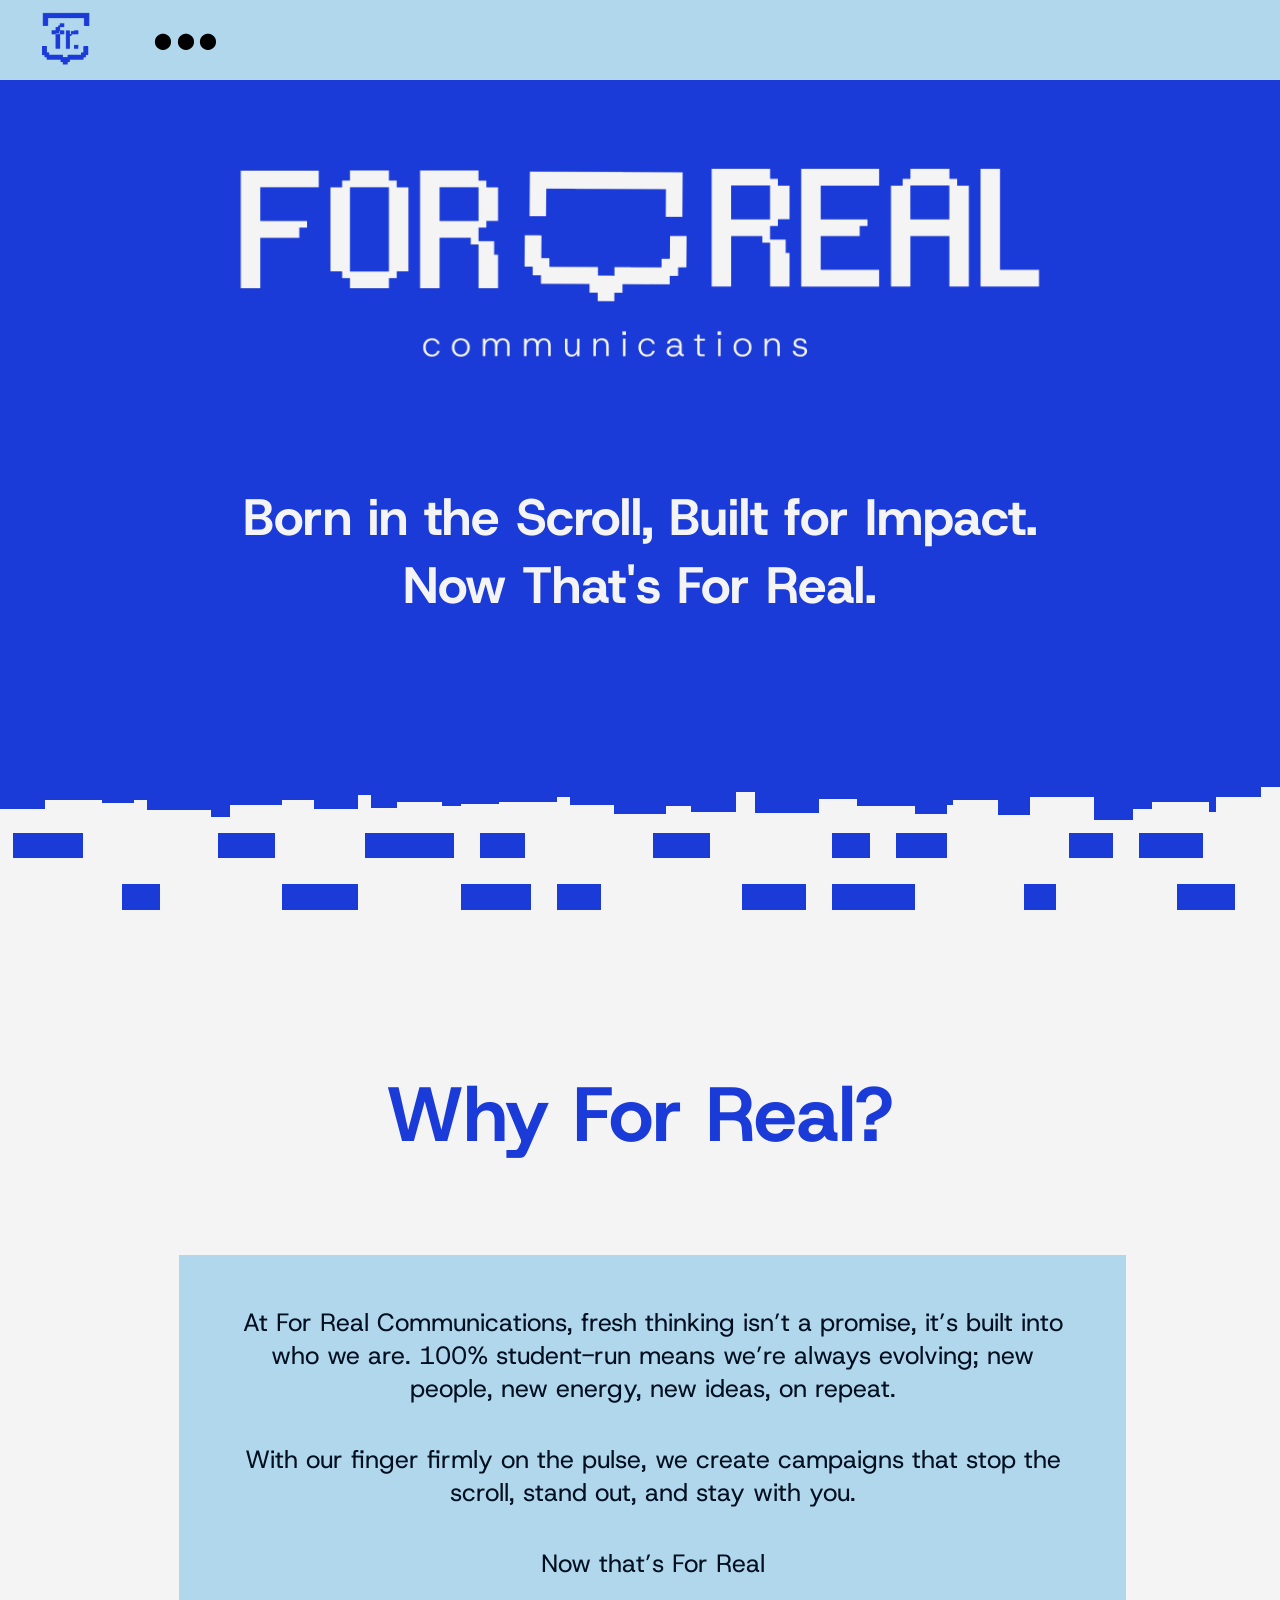
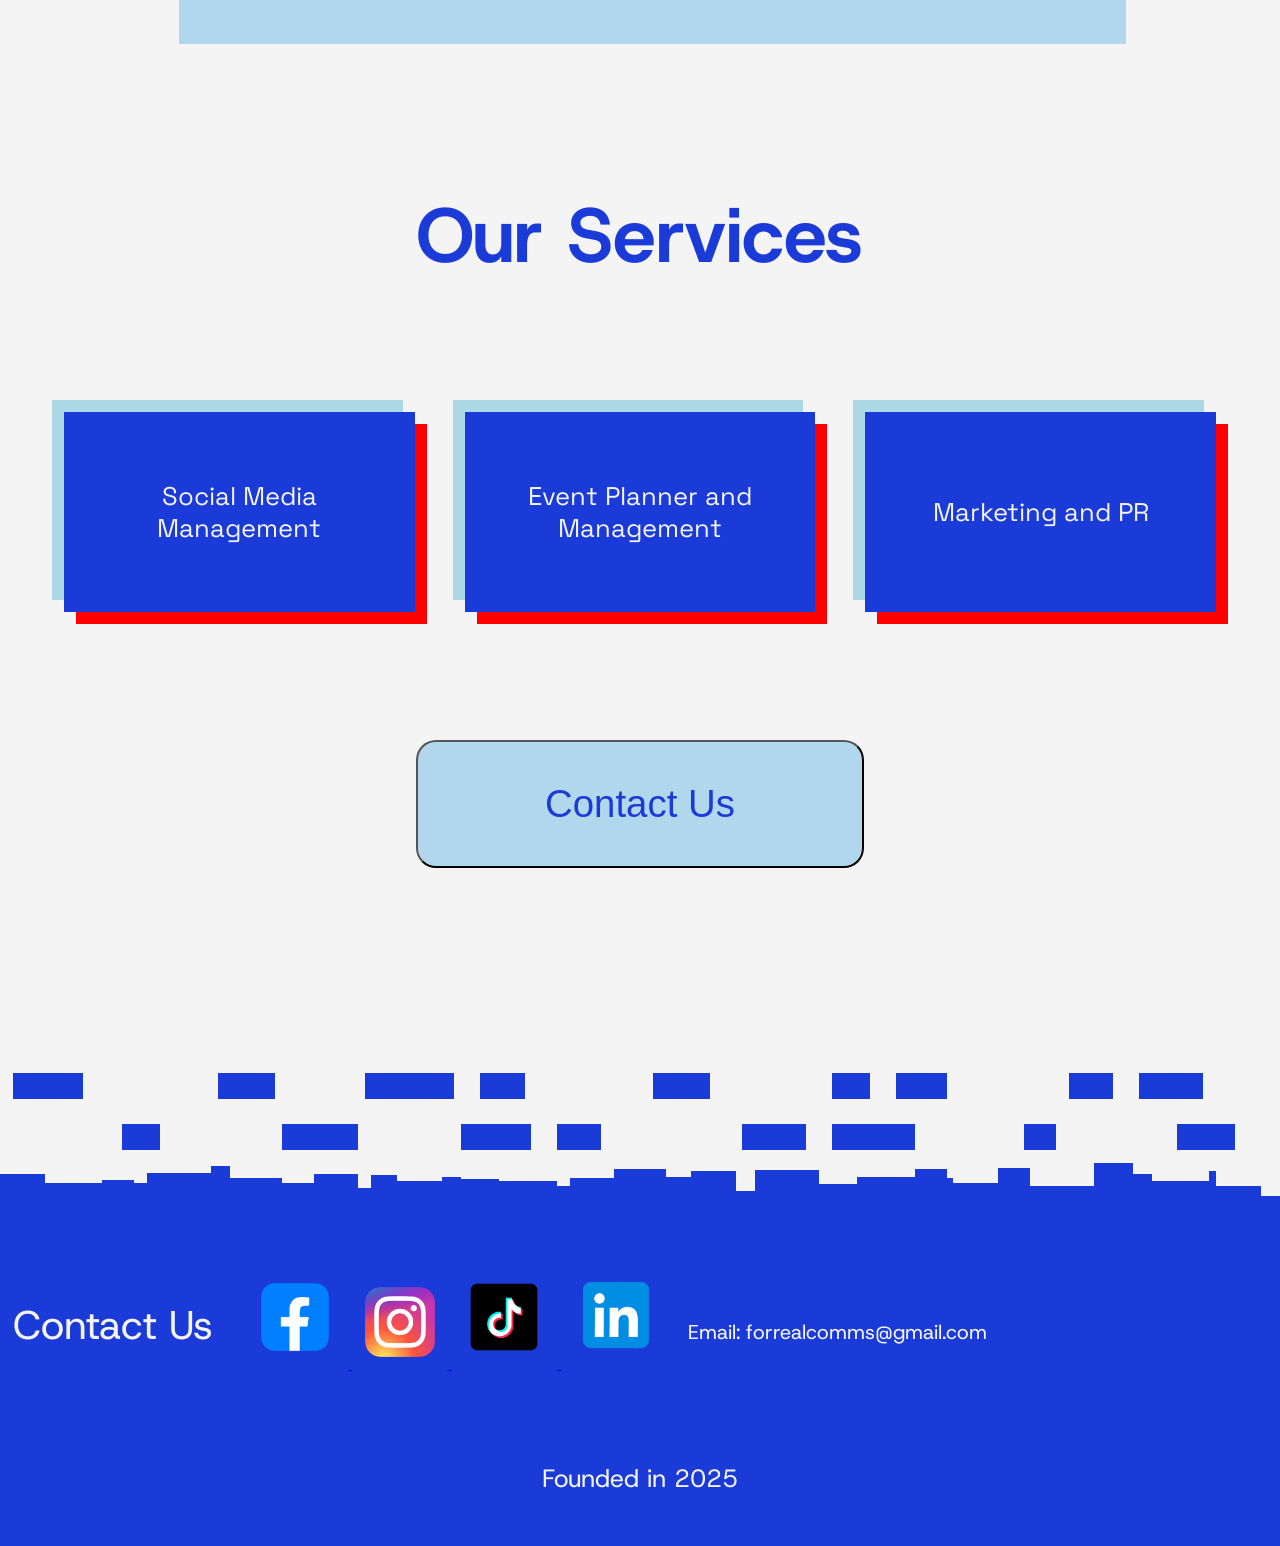
==== index.html @ 2ebad4cb "Update and rename mainpage.html to index.html" ====
<!Doctype html>
<html>
    <head>
        <meta name="viewport" content="width=device-width, initial-scale=1.0">
        <title>For Real Communications</title>
        <link rel="preconnect" href="https://fonts.googleapis.com">
        <link rel="preconnect" href="https://fonts.gstatic.com" crossorigin>
        <link href="https://fonts.googleapis.com/css2?family=Host+Grotesk:ital,wght@0,300..800;1,300..800&family=Manrope:wght@200..800&family=Space+Grotesk:wght@300..700&display=swap" 
        rel="stylesheet">
        <link rel="stylesheet" href="mainpage_styles.css">
        <link>
    </head>

    <body>
        <!--Navigation System - Ensure it's the same in all Pages-->
        <nav class="Navigation-bar" style="border: 3.5px, solid, #1b3bd9; 
        border-top: #b1d7ed; border-left: #b1d7ed; border-right: #b1d7ed;">
            <div class="nav-container"> 
                <!--Header Logo (Clickable to go Home)-->
                <a href="index.html">
                    <img src="sources/images/blue-small-logo.png" style="height: 80px; padding-left: 1%;">
                </a>
                <div class="dropdown">
                    <button class="dropbtn">⬤ ⬤ ⬤</button>
                    <div class="dropdown-content">
                        <a class="link-font" href="index.html">Home</a>
                        <a class="link-font" href="aboutus_page.html">About Us</a>
                        <a class="link-font" href="client_page.html">Our Clients</a>
                        <a class="link-font" href="teampage.html">Our Team</a>
                    </div>
                </div>
                <div style="width: 80px"></div>
            </div>   
        </nav>

        <!-- Glitchy Section-->
         <div>
            <div class="Starting-head">
                <div class="container">
                    <div class="image-text" style="position: relative;">
                    <img src="sources/images/white-full-logo.png" alt="For Real Communications Logo" style="height: 25dvw; padding-top: 2%;">
                    <div>
                        <p class="Subtitle" style="font-size: 4vw; color: #f4f4f4;  
                        padding-left:15%; padding-right:15%;">
                        Born in the Scroll, Built for Impact. Now That's For Real.
                        </p>
                    </div>
                </div>
            </div>
        </div> 
        <div>
            <div class="glitchbrick" style="width: 3.5%; height: 22px;">
            </div><div class="glitchbrick" style="width: 4.5%; height: 13px;">
            </div><div class="glitchbrick" style="width: 2.5%; height: 16px;">
            </div><div class="glitchbrick" style="width: 1%; height: 13px;">
            </div><div class="glitchbrick" style="width: 5%; height: 23px;">
            </div><div class="glitchbrick" style="width: 1.5%; height: 30px;">
            </div><div class="glitchbrick" style="width: 4%; height: 18px;">
            </div><div class="glitchbrick" style="width: 2.5%; height: 13px;">
            </div><div class="glitchbrick" style="width: 3.5%; height: 22px;">
            </div><div class="glitchbrick" style="width: 1%; height: 8px;">
            </div><div class="glitchbrick" style="width: 2%; height: 21px;">
            </div><div class="glitchbrick" style="width: 3.5%; height: 15px;">
            </div><div class="glitchbrick" style="width: 1.5%; height: 19px;">
            </div><div class="glitchbrick" style="width: 3%; height: 17px;">
            </div><div class="glitchbrick" style="width: 4.5%; height: 15px;">
            </div><div class="glitchbrick" style="width: 1%; height: 10px;">
            </div><div class="glitchbrick" style="width: 3.5%; height: 18px;">
            </div><div class="glitchbrick" style="width: 4%; height: 27px;">
            </div><div class="glitchbrick" style="width: 2%; height: 19px;">
            </div><div class="glitchbrick" style="width: 3.5%; height: 25px;">
            </div><div class="glitchbrick" style="width: 1.5%; height: 5px;">
            </div><div class="glitchbrick" style="width: 5%; height: 26px;">
            </div><div class="glitchbrick" style="width: 3%; height: 12px;">
            </div><div class="glitchbrick" style="width: 4.5%; height: 19px;">
            </div><div class="glitchbrick" style="width: 2.5%; height: 27px;">
            </div><div class="glitchbrick" style="width: 0.5%; height: 18px;">
            </div><div class="glitchbrick" style="width: 3.5%; height: 13px;">
            </div><div class="glitchbrick" style="width: 2.5%; height: 28px;">
            </div><div class="glitchbrick" style="width: 5%; height: 10px;">
            </div><div class="glitchbrick" style="width: 3%; height: 33px;">
            </div><div class="glitchbrick" style="width: 1.5%; height: 22px;">
            </div><div class="glitchbrick" style="width: 4.5%; height: 15px;">
            </div><div class="glitchbrick" style="width: 0.5%; height: 25px;">
            </div><div class="glitchbrick" style="width: 3.5%; height: 10px;">
            </div>
        </div>
        <div>
            <div class="glitchbrick-floating" style="width: 3.5%; height: 3.5%">
            </div><div class="glitchbrick-floating" style="width: 4.5%; height: 4.5%; background-color: #f4f4f4;">
            </div><div class="glitchbrick-floating" style="width: 2.5%; height: 2.5%;">
            </div><div class="glitchbrick-floating" style="width: 1%; height: 1%; background-color: #f4f4f4;">
            </div><div class="glitchbrick-floating" style="width: 5%; height: 5%">
            </div><div class="glitchbrick-floating" style="width: 1.5%; height: 1.5%">
            </div><div class="glitchbrick-floating" style="width: 4%; height: 4%;background-color: #f4f4f4;">
            </div><div class="glitchbrick-floating" style="width: 2.5%; height: 2.5%;">
            </div><div class="glitchbrick-floating" style="width: 3.5%; height: 3.5%;background-color: #f4f4f4;">
            </div><div class="glitchbrick-floating" style="width: 1%; height: 1%;">
            </div><div class="glitchbrick-floating" style="width: 2%; height: 2%;">
            </div><div class="glitchbrick-floating" style="width: 3.5%; height: 3.5%;background-color: #f4f4f4;">
            </div><div class="glitchbrick-floating" style="width: 1.5%; height: 1.5%;">
            </div><div class="glitchbrick-floating" style="width: 3%; height: 3%;">
            </div><div class="glitchbrick-floating" style="width: 4.5%; height: 4.5%;background-color: #f4f4f4;">
            </div><div class="glitchbrick-floating" style="width: 1%; height: 1%;">
            </div><div class="glitchbrick-floating" style="width: 3.5%; height: 3.5%;background-color: #f4f4f4;">
            </div><div class="glitchbrick-floating" style="width: 4%; height: 4%;">
            </div><div class="glitchbrick-floating" style="width: 2%; height: 2%;background-color: #f4f4f4;">
            </div><div class="glitchbrick-floating" style="width: 3.5%; height: 3.5%;">
            </div><div class="glitchbrick-floating" style="width: 1.5%; height: 1.5%;">
            </div><div class="glitchbrick-floating" style="width: 5%; height: 5%;background-color: #f4f4f4;">
            </div><div class="glitchbrick-floating" style="width: 3%; height: 3%;">
            </div><div class="glitchbrick-floating" style="width: 4.5%; height: 4.5%;">
            </div><div class="glitchbrick-floating" style="width: 2.5%; height: 2.5%;background-color: #f4f4f4;">
            </div><div class="glitchbrick-floating" style="width: 0.5%; height: 0.5%;">
            </div><div class="glitchbrick-floating" style="width: 3.5%; height: 3.5%;background-color: #f4f4f4;">
            </div><div class="glitchbrick-floating" style="width: 2.5%; height: 2.5%;">
        </div>
        </div>
        </div>

        <!--Sections 2-->
        <div>
            <div class="container" style="padding-bottom: 5%; padding-top: 5%;">
                <div class="image-text">
                    <p class="Title" style="padding-bottom: 1vw; font-size: 6vw;">Why For Real?</p>
                </div>
                <div style="background-color: #b1d7ed; height: 0 auto; width: 70%; 
                    position: relative; margin-left: 14dvw; margin-right: 14dvw; 
                    text-align: center; padding: 2dvw;">
                    <Div style="position: relative; margin-top: 2dvw; margin-bottom: 2dvw; 
                    text-align: center; padding-left: 2dvw; padding-right: 2dvw;">
                    <p class = "Bodytext" style="padding-bottom: 1vw;"> At For Real Communications, fresh thinking isn’t a promise, 
                        it’s built into who we are. 100% student-run means we’re always evolving; new people, new energy, 
                        new ideas, on repeat. </p>
                    <p class="Bodytext" style="padding-bottom: 1vw;">With our finger firmly on the pulse, we create campaigns 
                        that stop the scroll, stand out, and stay with you. </p>
                    <p class="Bodytext" style="padding-bottom: 1vw;">Now that’s For Real</p>
                    </Div>
                </div>
            </div>
        </div>

        <!--section 3 -->
        <div>
            <div class="container">
                <div class="image-text">
                    <p class="Subtitle" style="position:relative; 
                    font-size: 6vw; color:#1b3bd9; margin-bottom: 5%;">Our Services</p>
                </div>
            </div>

            <div class="services-wrapper">
                <div class="service-card">
                    <div class="glitch-red"></div>
                    <div class="glitch-blue"></div>
                    <div class="Service-boxes">
                        <p class="Box-font">Social Media Management</p>
                    </div>
                </div>
                <div class="service-card">
                <div class="glitch-red"></div>
                <div class="glitch-blue"></div>
                <div class="Service-boxes">
                    <p class="Box-font">Event Planner and Management</p>
                </div>
                </div>
                <div class="service-card">
                <div class="glitch-red"></div>
                <div class="glitch-blue"></div>
                <div class="Service-boxes">
                    <p class="Box-font">Marketing and PR</p>
                </div>
                </div>
            </div>
        </div>
        
        <!--Contact Us-->
        <div class="container" style="padding-bottom: 15%; margin-top: 5%;">
            <div class="image-text">
                <a>
                    <button class="contact-button" style="position: relative;
                        height: 10dvw; width: 35dvw; border-radius: 20px;" 
                        onclick="window.location.href='mailto:forrealcomms@gmail.com';">
                        <p class="normal-text" style="text-align: center; 
                            font-size: 3vw;">Contact Us</p>    
                    </button>
                </a>
            </div>
        </div>

    <footer>
        <div>
            <div class="glitchbrick-floating" style="width: 3.5%; height: 3.5%">
            </div><div class="glitchbrick-floating" style="width: 4.5%; height: 4.5%; background-color: #f4f4f4;">
            </div><div class="glitchbrick-floating" style="width: 2.5%; height: 2.5%;">
            </div><div class="glitchbrick-floating" style="width: 1%; height: 1%; background-color: #f4f4f4;">
            </div><div class="glitchbrick-floating" style="width: 5%; height: 5%">
            </div><div class="glitchbrick-floating" style="width: 1.5%; height: 1.5%">
            </div><div class="glitchbrick-floating" style="width: 4%; height: 4%;background-color: #f4f4f4;">
            </div><div class="glitchbrick-floating" style="width: 2.5%; height: 2.5%;">
            </div><div class="glitchbrick-floating" style="width: 3.5%; height: 3.5%;background-color: #f4f4f4;">
            </div><div class="glitchbrick-floating" style="width: 1%; height: 1%;">
            </div><div class="glitchbrick-floating" style="width: 2%; height: 2%;">
            </div><div class="glitchbrick-floating" style="width: 3.5%; height: 3.5%;background-color: #f4f4f4;">
            </div><div class="glitchbrick-floating" style="width: 1.5%; height: 1.5%;">
            </div><div class="glitchbrick-floating" style="width: 3%; height: 3%;">
            </div><div class="glitchbrick-floating" style="width: 4.5%; height: 4.5%;background-color: #f4f4f4;">
            </div><div class="glitchbrick-floating" style="width: 1%; height: 1%;">
            </div><div class="glitchbrick-floating" style="width: 3.5%; height: 3.5%;background-color: #f4f4f4;">
            </div><div class="glitchbrick-floating" style="width: 4%; height: 4%;">
            </div><div class="glitchbrick-floating" style="width: 2%; height: 2%;background-color: #f4f4f4;">
            </div><div class="glitchbrick-floating" style="width: 3.5%; height: 3.5%;">
            </div><div class="glitchbrick-floating" style="width: 1.5%; height: 1.5%;">
            </div><div class="glitchbrick-floating" style="width: 5%; height: 5%;background-color: #f4f4f4;">
            </div><div class="glitchbrick-floating" style="width: 3%; height: 3%;">
            </div><div class="glitchbrick-floating" style="width: 4.5%; height: 4.5%;">
            </div><div class="glitchbrick-floating" style="width: 2.5%; height: 2.5%;background-color: #f4f4f4;">
            </div><div class="glitchbrick-floating" style="width: 0.5%; height: 0.5%;">
            </div><div class="glitchbrick-floating" style="width: 3.5%; height: 3.5%;background-color: #f4f4f4;">
            </div><div class="glitchbrick-floating" style="width: 2.5%; height: 2.5%;"></div>
        </div>
        <div>
            <div class="glitchbrick" style="width: 3.5%; height: 22px; vertical-align: bottom;">
            </div><div class="glitchbrick" style="width: 4.5%; height: 13px;vertical-align: bottom;">
            </div><div class="glitchbrick" style="width: 2.5%; height: 16px;vertical-align: bottom;">
            </div><div class="glitchbrick" style="width: 1%; height: 13px;vertical-align: bottom;">
            </div><div class="glitchbrick" style="width: 5%; height: 23px;vertical-align: bottom;">
            </div><div class="glitchbrick" style="width: 1.5%; height: 30px;vertical-align: bottom;">
            </div><div class="glitchbrick" style="width: 4%; height: 18px;vertical-align: bottom;">
            </div><div class="glitchbrick" style="width: 2.5%; height: 13px;vertical-align: bottom;">
            </div><div class="glitchbrick" style="width: 3.5%; height: 22px;vertical-align: bottom;">
            </div><div class="glitchbrick" style="width: 1%; height: 8px;vertical-align: bottom;">
            </div><div class="glitchbrick" style="width: 2%; height: 21px;vertical-align: bottom;">
            </div><div class="glitchbrick" style="width: 3.5%; height: 15px;vertical-align: bottom;">
            </div><div class="glitchbrick" style="width: 1.5%; height: 19px;vertical-align: bottom;">
            </div><div class="glitchbrick" style="width: 3%; height: 17px;vertical-align: bottom;">
            </div><div class="glitchbrick" style="width: 4.5%; height: 15px;vertical-align: bottom;">
            </div><div class="glitchbrick" style="width: 1%; height: 10px;vertical-align: bottom;">
            </div><div class="glitchbrick" style="width: 3.5%; height: 18px;vertical-align: bottom;">
            </div><div class="glitchbrick" style="width: 4%; height: 27px;vertical-align: bottom;">
            </div><div class="glitchbrick" style="width: 2%; height: 19px;vertical-align: bottom;">
            </div><div class="glitchbrick" style="width: 3.5%; height: 25px;vertical-align: bottom;">
            </div><div class="glitchbrick" style="width: 1.5%; height: 5px;vertical-align: bottom;">
            </div><div class="glitchbrick" style="width: 5%; height: 26px;vertical-align: bottom;">
            </div><div class="glitchbrick" style="width: 3%; height: 12px;vertical-align: bottom;">
            </div><div class="glitchbrick" style="width: 4.5%; height: 19px;vertical-align: bottom;">
            </div><div class="glitchbrick" style="width: 2.5%; height: 27px;vertical-align: bottom;">
            </div><div class="glitchbrick" style="width: 0.5%; height: 18px;vertical-align: bottom;">
            </div><div class="glitchbrick" style="width: 3.5%; height: 13px;vertical-align: bottom;">
            </div><div class="glitchbrick" style="width: 2.5%; height: 28px;vertical-align: bottom;">
            </div><div class="glitchbrick" style="width: 5%; height: 10px;vertical-align: bottom;">
            </div><div class="glitchbrick" style="width: 3%; height: 33px;vertical-align: bottom;">
            </div><div class="glitchbrick" style="width: 1.5%; height: 22px;vertical-align: bottom;">
            </div><div class="glitchbrick" style="width: 4.5%; height: 15px;vertical-align: bottom;">
            </div><div class="glitchbrick" style="width: 0.5%; height: 25px;vertical-align: bottom;">
            </div><div class="glitchbrick" style="width: 3.5%; height: 10px;vertical-align: bottom;">
            </div>
        </div>
        <div class="Footer-body" style="padding-top: 5vw; 
            padding-bottom: 2vw; align-content: center;">
            <p class="Bodytext" style="color: #f4f4f4; 
            padding: 0; margin: 0; padding-left: 1%; padding-top: 3%; 
            font-size: 40px; display: inline-block;">Contact Us</p>
            <div style="display: inline-block; padding-left: 2%; vertical-align: top;">
                <a href="https://www.facebook.com/profile.php?id=61580654530133" target="_blank">
                    <img class="logo-image" src="sources/images/facebook-logo.png" style="height: 80px; width: 80px;">
                </a>
                <a href="https://www.instagram.com/forreal_comms/" target="_blank">
                    <img class="logo-image" src="sources/images/instagram-logo.png" style="height: 70px; width: 70px;">
                </a>
                <a href="https://www.tiktok.com/@forreal_comms" target="_blank">
                    <img class="logo-image" src="sources/images/tiktok logo.png" style="height: 80px; width: 80px;">
                </a>
                <a href="https://www.linkedin.com/company/for-real-communications/" target="_blank">
                    <img class="logo-image" src="sources/images/linkedin-logo.png" style="height: 84px; width: 84px;">
                </a>
            </div>
            <p class="Bodytext" style="display: inline-block; 
                font-size: 20px; color: #f4f4f4; margin: 0; padding: 0;
                padding-left: 1%;">
                Email: forrealcomms@gmail.com</p>
            <div>
                <p class="Bodytext" style="text-align: center;
                 padding-top: 5%; color: #f4f4f4;">Founded in 2025</p>
            </div>
        </div>
    </footer>

    </body>

<html>
---- mainpage_styles.css ----
html{
        background-color: #f4f4f4;
    }

    .container{
        width: 100%;
    }

    .image-text{
        width: 97%;
        text-align: center;
        margin: 0 1.5%;
    }

    .image-text image{
        width: 100%;
        height: 80px; 
    }

    .Navigation-bar{
        position: sticky;
        z-index: 1000;
        /*overflow: hidden;*/
        top: 0; 
        height: 80px;
        background-color: #b1d7ed;
        display: block;
        text-decoration: none;
    }

    .link-font{
        color: black;
        display: inline-block; 
        padding: 10px;
        font-family: 'Host Grotesk'; 
        font-size: 22px;
        font-weight: bold;
        align-items: center; 
    }
    
.nav-container{
    height: 100%;

    display: flex;
    align-items: center;

    padding: 0 2%;
}

.nav-links{
    display: flex;
    align-items: center; 
    gap: 80px;
}

    .Starting-head{
        position: static;
        height: 55dvw;
        background-color: #1b3bd9;
    }

    .Footer-body{
        position: static;
        background-color: #1b3bd9;
    }

     .Headtitle{
        font-family: "Host Grotesk";
        font-weight: bold;
        font-size: 100px; 
        color: #1b3bd9; 
        width: 100%; 
        text-align: center; 
        display: block; 
    }


    .Title {
        font-family: "Host Grotesk";
        font-weight: bold;
        font-size: 6vw; 
        color:#1b3bd9;
        width: 100%; 
        text-align: center; 
        display: block; 
    }

    .Subtitle{
        font-family: "Host Grotesk";
        font-weight: bold;
        font-size: 35px; 
        color: #000f20;
    }

    .Bodytext{
        font-family: "Host Grotesk";
        font-size: 25px; 
        color: #000f20;
    }   

    .glitchbrick{
        position: relative;
        background-color: #1b3bd9;
        display: inline-block;
        vertical-align: top;
        margin: 0;
        padding: 0;        
    }

    .glitchbrick-floating{
        position: relative;
        background-color: #1b3bd9;
        display: inline-block;
        vertical-align: top;
        margin: 1%;
        padding: 1%;        
    }

    .services-wrapper{
    display: grid;

    grid-template-columns: repeat(3, 1fr);

    gap: 50px;

    width: 100%;

    padding: 5%;

    box-sizing: border-box;
    }

    @media (max-width: 700px){
        .services-wrapper{
            grid-template-columns: 1fr;
        }
    }

    .service-card{
    position: relative;

    width: 100%;
    height: 200px;

    margin: 0;
    }

    .Service-boxes{
        position: relative;

        background-color: #1b3bd9;

        width: 100%;
        height: 100%;

        display: flex;
        justify-content: center;
        align-items: center;
        text-align: center;

        z-index: 10;
        box-sizing: border-box;

        padding: 2vw;
    }

    .glitch-red{
        position: absolute;

        width: 100%;
        height: 100%;

        background-color: red;

        top: 12px;
        left: 12px;

        z-index: 1;
    }

    .glitch-blue{
        position: absolute;

        width: 100%;
        height: 100%;

        background-color: lightblue;

        top: -12px;
        left: -12px;

        z-index: 0;
    }

    .Box-font{
    font-family: 'Space Grotesk';

    font-size: clamp(20px, 2vw, 36px);

    text-align: center;

    color: #f4f4f4;
    }

    .contact-button{
        background-color: #b1d7ed;
        color: #1b3bd9;
    }


    .watermark-image{
        width: 8vw;
        height: 8vw;

        min-width: 50px;
        min-height: 50px;

        object-fit: contain;

        flex-shrink: 0;
        animation: blinkeffect 10s infinite alternate;
    }

    .logo-image{
        display: inline-block;
        width: 5vw;
        height: 5vw;

        margin: 1vw;
    }

    .watermark-container{
        width: 100%;

        overflow: hidden;

        display: flex;
        flex-direction: column;

        gap: 2vw;
    }

    .watermark-row{
        display: flex;

        justify-content: center;

        gap: 2vw;

        flex-wrap: nowrap;

        background-color: #1b3bd9;
    }


    .dropdown {
    position: relative;
    display: inline-block;
}

.dropbtn {
    background-color: #b1d7ed;
    color: black;
    padding: 10px 20px;
    font-size: 16px;
    border: none;
    cursor: pointer;
    min-width: 160px;
}

.dropdown-content {
    display: none;
    position: absolute;
    top: 100%;
    left: 0;

    background-color: #fff;
    min-width: 160px;
    border: 1px solid #ddd;
    z-index: 1000;
}

.dropdown-content a {
    display: block;
    padding: 12px 16px;
    text-decoration: none;
    color: black;
}

.dropdown-content a:hover {
    background-color: #f1f1f1;
}

.dropdown:hover .dropdown-content {
    display: block;
}

.dropdown:hover .dropbtn {
    background-color: #1b3bd9;
}


    @keyframes blinkeffect{
     0%, 10%, 20%, 30%, 40%, 50%, 60%, 70%, 80%, 90%, 100%{
        opacity: 100%;
     }
     2.5%, 12.5%, 22.5%,32.5%, 42.5%,52.5%, 62.5%, 72.5%, 82.5%, 92.5%{
        opacity: 50%;
     }
    5%, 15%, 25%,35%, 45%,55%, 65%, 75%, 85%, 95%{
        opacity: 0%;
     }
    7.5%, 17.5%, 27.5%,37.5%, 47.5%,57.5%, 67.5%, 77.5%, 87.5%, 97.5%{
        opacity: 50%;
     }
        
    }



    html, body {
    margin: 0;
    padding: 0;
    }
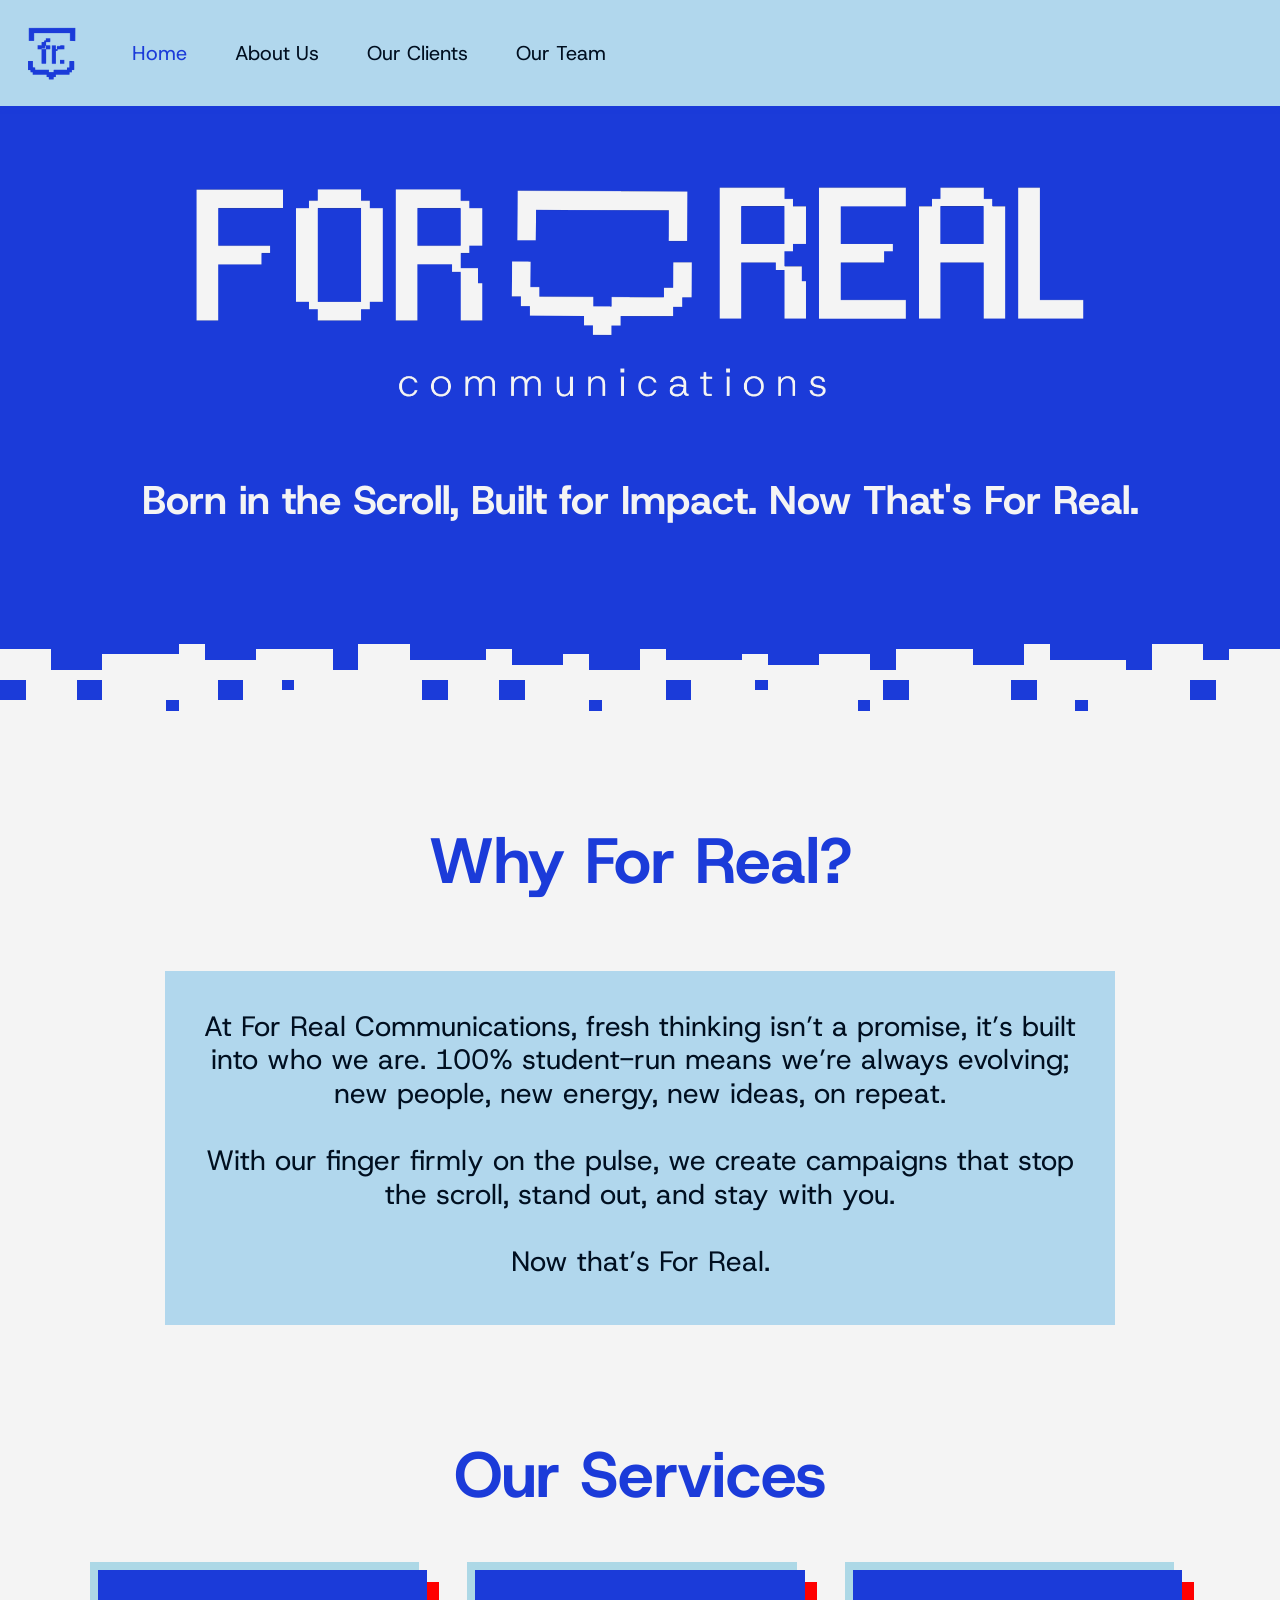
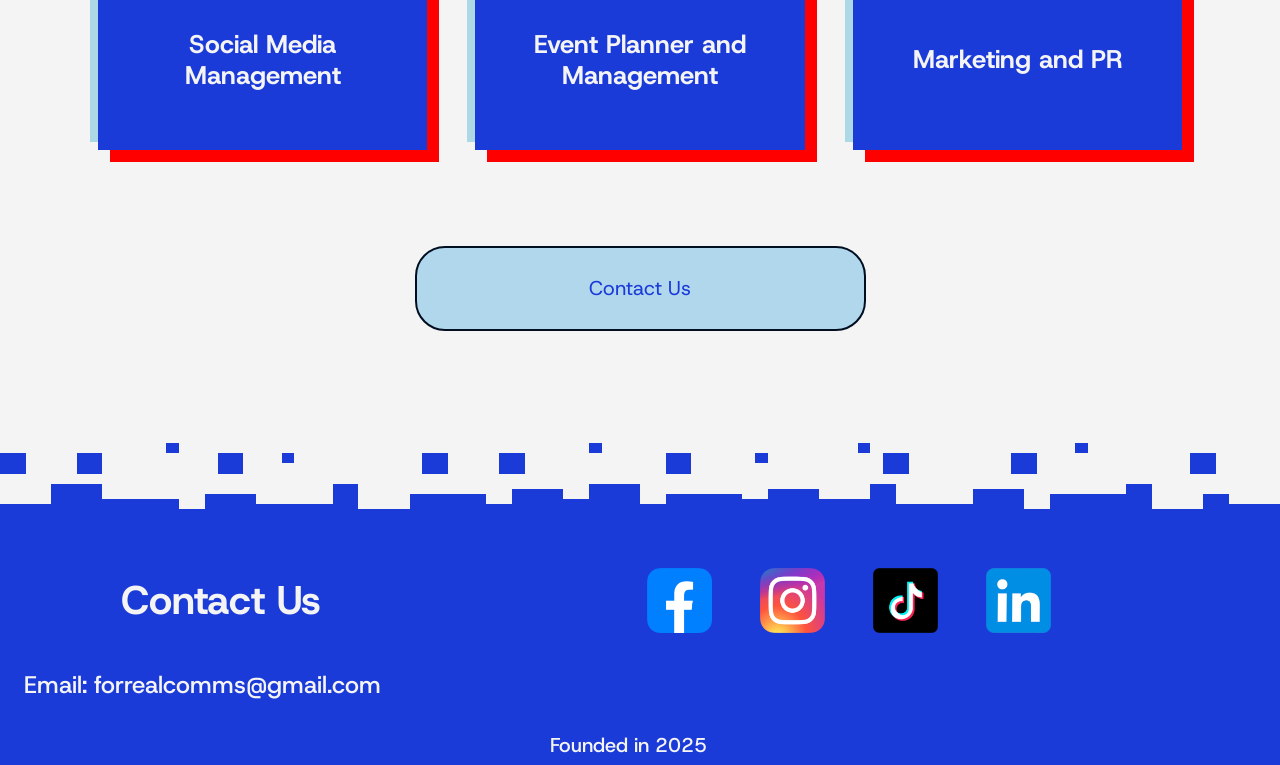
==== commit e69cf762: "Add files via upload" ====
--- a/index.html
+++ b/index.html
@@ -1,291 +1,302 @@
-<!Doctype html>
-<html>
-    <head>
-        <meta name="viewport" content="width=device-width, initial-scale=1.0">
-        <title>For Real Communications</title>
-        <link rel="preconnect" href="https://fonts.googleapis.com">
-        <link rel="preconnect" href="https://fonts.gstatic.com" crossorigin>
-        <link href="https://fonts.googleapis.com/css2?family=Host+Grotesk:ital,wght@0,300..800;1,300..800&family=Manrope:wght@200..800&family=Space+Grotesk:wght@300..700&display=swap" 
-        rel="stylesheet">
-        <link rel="stylesheet" href="mainpage_styles.css">
-        <link>
-    </head>
-
-    <body>
-        <!--Navigation System - Ensure it's the same in all Pages-->
-        <nav class="Navigation-bar" style="border: 3.5px, solid, #1b3bd9; 
-        border-top: #b1d7ed; border-left: #b1d7ed; border-right: #b1d7ed;">
-            <div class="nav-container"> 
-                <!--Header Logo (Clickable to go Home)-->
-                <a href="index.html">
-                    <img src="sources/images/blue-small-logo.png" style="height: 80px; padding-left: 1%;">
-                </a>
-                <div class="dropdown">
-                    <button class="dropbtn">⬤ ⬤ ⬤</button>
-                    <div class="dropdown-content">
-                        <a class="link-font" href="index.html">Home</a>
-                        <a class="link-font" href="aboutus_page.html">About Us</a>
-                        <a class="link-font" href="client_page.html">Our Clients</a>
-                        <a class="link-font" href="teampage.html">Our Team</a>
-                    </div>
-                </div>
-                <div style="width: 80px"></div>
-            </div>   
-        </nav>
-
-        <!-- Glitchy Section-->
-         <div>
-            <div class="Starting-head">
-                <div class="container">
-                    <div class="image-text" style="position: relative;">
-                    <img src="sources/images/white-full-logo.png" alt="For Real Communications Logo" style="height: 25dvw; padding-top: 2%;">
-                    <div>
-                        <p class="Subtitle" style="font-size: 4vw; color: #f4f4f4;  
-                        padding-left:15%; padding-right:15%;">
-                        Born in the Scroll, Built for Impact. Now That's For Real.
-                        </p>
-                    </div>
-                </div>
-            </div>
-        </div> 
-        <div>
-            <div class="glitchbrick" style="width: 3.5%; height: 22px;">
-            </div><div class="glitchbrick" style="width: 4.5%; height: 13px;">
-            </div><div class="glitchbrick" style="width: 2.5%; height: 16px;">
-            </div><div class="glitchbrick" style="width: 1%; height: 13px;">
-            </div><div class="glitchbrick" style="width: 5%; height: 23px;">
-            </div><div class="glitchbrick" style="width: 1.5%; height: 30px;">
-            </div><div class="glitchbrick" style="width: 4%; height: 18px;">
-            </div><div class="glitchbrick" style="width: 2.5%; height: 13px;">
-            </div><div class="glitchbrick" style="width: 3.5%; height: 22px;">
-            </div><div class="glitchbrick" style="width: 1%; height: 8px;">
-            </div><div class="glitchbrick" style="width: 2%; height: 21px;">
-            </div><div class="glitchbrick" style="width: 3.5%; height: 15px;">
-            </div><div class="glitchbrick" style="width: 1.5%; height: 19px;">
-            </div><div class="glitchbrick" style="width: 3%; height: 17px;">
-            </div><div class="glitchbrick" style="width: 4.5%; height: 15px;">
-            </div><div class="glitchbrick" style="width: 1%; height: 10px;">
-            </div><div class="glitchbrick" style="width: 3.5%; height: 18px;">
-            </div><div class="glitchbrick" style="width: 4%; height: 27px;">
-            </div><div class="glitchbrick" style="width: 2%; height: 19px;">
-            </div><div class="glitchbrick" style="width: 3.5%; height: 25px;">
-            </div><div class="glitchbrick" style="width: 1.5%; height: 5px;">
-            </div><div class="glitchbrick" style="width: 5%; height: 26px;">
-            </div><div class="glitchbrick" style="width: 3%; height: 12px;">
-            </div><div class="glitchbrick" style="width: 4.5%; height: 19px;">
-            </div><div class="glitchbrick" style="width: 2.5%; height: 27px;">
-            </div><div class="glitchbrick" style="width: 0.5%; height: 18px;">
-            </div><div class="glitchbrick" style="width: 3.5%; height: 13px;">
-            </div><div class="glitchbrick" style="width: 2.5%; height: 28px;">
-            </div><div class="glitchbrick" style="width: 5%; height: 10px;">
-            </div><div class="glitchbrick" style="width: 3%; height: 33px;">
-            </div><div class="glitchbrick" style="width: 1.5%; height: 22px;">
-            </div><div class="glitchbrick" style="width: 4.5%; height: 15px;">
-            </div><div class="glitchbrick" style="width: 0.5%; height: 25px;">
-            </div><div class="glitchbrick" style="width: 3.5%; height: 10px;">
-            </div>
-        </div>
-        <div>
-            <div class="glitchbrick-floating" style="width: 3.5%; height: 3.5%">
-            </div><div class="glitchbrick-floating" style="width: 4.5%; height: 4.5%; background-color: #f4f4f4;">
-            </div><div class="glitchbrick-floating" style="width: 2.5%; height: 2.5%;">
-            </div><div class="glitchbrick-floating" style="width: 1%; height: 1%; background-color: #f4f4f4;">
-            </div><div class="glitchbrick-floating" style="width: 5%; height: 5%">
-            </div><div class="glitchbrick-floating" style="width: 1.5%; height: 1.5%">
-            </div><div class="glitchbrick-floating" style="width: 4%; height: 4%;background-color: #f4f4f4;">
-            </div><div class="glitchbrick-floating" style="width: 2.5%; height: 2.5%;">
-            </div><div class="glitchbrick-floating" style="width: 3.5%; height: 3.5%;background-color: #f4f4f4;">
-            </div><div class="glitchbrick-floating" style="width: 1%; height: 1%;">
-            </div><div class="glitchbrick-floating" style="width: 2%; height: 2%;">
-            </div><div class="glitchbrick-floating" style="width: 3.5%; height: 3.5%;background-color: #f4f4f4;">
-            </div><div class="glitchbrick-floating" style="width: 1.5%; height: 1.5%;">
-            </div><div class="glitchbrick-floating" style="width: 3%; height: 3%;">
-            </div><div class="glitchbrick-floating" style="width: 4.5%; height: 4.5%;background-color: #f4f4f4;">
-            </div><div class="glitchbrick-floating" style="width: 1%; height: 1%;">
-            </div><div class="glitchbrick-floating" style="width: 3.5%; height: 3.5%;background-color: #f4f4f4;">
-            </div><div class="glitchbrick-floating" style="width: 4%; height: 4%;">
-            </div><div class="glitchbrick-floating" style="width: 2%; height: 2%;background-color: #f4f4f4;">
-            </div><div class="glitchbrick-floating" style="width: 3.5%; height: 3.5%;">
-            </div><div class="glitchbrick-floating" style="width: 1.5%; height: 1.5%;">
-            </div><div class="glitchbrick-floating" style="width: 5%; height: 5%;background-color: #f4f4f4;">
-            </div><div class="glitchbrick-floating" style="width: 3%; height: 3%;">
-            </div><div class="glitchbrick-floating" style="width: 4.5%; height: 4.5%;">
-            </div><div class="glitchbrick-floating" style="width: 2.5%; height: 2.5%;background-color: #f4f4f4;">
-            </div><div class="glitchbrick-floating" style="width: 0.5%; height: 0.5%;">
-            </div><div class="glitchbrick-floating" style="width: 3.5%; height: 3.5%;background-color: #f4f4f4;">
-            </div><div class="glitchbrick-floating" style="width: 2.5%; height: 2.5%;">
-        </div>
-        </div>
-        </div>
-
-        <!--Sections 2-->
-        <div>
-            <div class="container" style="padding-bottom: 5%; padding-top: 5%;">
-                <div class="image-text">
-                    <p class="Title" style="padding-bottom: 1vw; font-size: 6vw;">Why For Real?</p>
-                </div>
-                <div style="background-color: #b1d7ed; height: 0 auto; width: 70%; 
-                    position: relative; margin-left: 14dvw; margin-right: 14dvw; 
-                    text-align: center; padding: 2dvw;">
-                    <Div style="position: relative; margin-top: 2dvw; margin-bottom: 2dvw; 
-                    text-align: center; padding-left: 2dvw; padding-right: 2dvw;">
-                    <p class = "Bodytext" style="padding-bottom: 1vw;"> At For Real Communications, fresh thinking isn’t a promise, 
-                        it’s built into who we are. 100% student-run means we’re always evolving; new people, new energy, 
-                        new ideas, on repeat. </p>
-                    <p class="Bodytext" style="padding-bottom: 1vw;">With our finger firmly on the pulse, we create campaigns 
-                        that stop the scroll, stand out, and stay with you. </p>
-                    <p class="Bodytext" style="padding-bottom: 1vw;">Now that’s For Real</p>
-                    </Div>
-                </div>
-            </div>
-        </div>
-
-        <!--section 3 -->
-        <div>
-            <div class="container">
-                <div class="image-text">
-                    <p class="Subtitle" style="position:relative; 
-                    font-size: 6vw; color:#1b3bd9; margin-bottom: 5%;">Our Services</p>
-                </div>
-            </div>
-
-            <div class="services-wrapper">
-                <div class="service-card">
-                    <div class="glitch-red"></div>
-                    <div class="glitch-blue"></div>
-                    <div class="Service-boxes">
-                        <p class="Box-font">Social Media Management</p>
-                    </div>
-                </div>
-                <div class="service-card">
-                <div class="glitch-red"></div>
-                <div class="glitch-blue"></div>
-                <div class="Service-boxes">
-                    <p class="Box-font">Event Planner and Management</p>
-                </div>
-                </div>
-                <div class="service-card">
-                <div class="glitch-red"></div>
-                <div class="glitch-blue"></div>
-                <div class="Service-boxes">
-                    <p class="Box-font">Marketing and PR</p>
-                </div>
-                </div>
-            </div>
-        </div>
-        
-        <!--Contact Us-->
-        <div class="container" style="padding-bottom: 15%; margin-top: 5%;">
-            <div class="image-text">
-                <a>
-                    <button class="contact-button" style="position: relative;
-                        height: 10dvw; width: 35dvw; border-radius: 20px;" 
-                        onclick="window.location.href='mailto:forrealcomms@gmail.com';">
-                        <p class="normal-text" style="text-align: center; 
-                            font-size: 3vw;">Contact Us</p>    
-                    </button>
-                </a>
-            </div>
-        </div>
-
-    <footer>
-        <div>
-            <div class="glitchbrick-floating" style="width: 3.5%; height: 3.5%">
-            </div><div class="glitchbrick-floating" style="width: 4.5%; height: 4.5%; background-color: #f4f4f4;">
-            </div><div class="glitchbrick-floating" style="width: 2.5%; height: 2.5%;">
-            </div><div class="glitchbrick-floating" style="width: 1%; height: 1%; background-color: #f4f4f4;">
-            </div><div class="glitchbrick-floating" style="width: 5%; height: 5%">
-            </div><div class="glitchbrick-floating" style="width: 1.5%; height: 1.5%">
-            </div><div class="glitchbrick-floating" style="width: 4%; height: 4%;background-color: #f4f4f4;">
-            </div><div class="glitchbrick-floating" style="width: 2.5%; height: 2.5%;">
-            </div><div class="glitchbrick-floating" style="width: 3.5%; height: 3.5%;background-color: #f4f4f4;">
-            </div><div class="glitchbrick-floating" style="width: 1%; height: 1%;">
-            </div><div class="glitchbrick-floating" style="width: 2%; height: 2%;">
-            </div><div class="glitchbrick-floating" style="width: 3.5%; height: 3.5%;background-color: #f4f4f4;">
-            </div><div class="glitchbrick-floating" style="width: 1.5%; height: 1.5%;">
-            </div><div class="glitchbrick-floating" style="width: 3%; height: 3%;">
-            </div><div class="glitchbrick-floating" style="width: 4.5%; height: 4.5%;background-color: #f4f4f4;">
-            </div><div class="glitchbrick-floating" style="width: 1%; height: 1%;">
-            </div><div class="glitchbrick-floating" style="width: 3.5%; height: 3.5%;background-color: #f4f4f4;">
-            </div><div class="glitchbrick-floating" style="width: 4%; height: 4%;">
-            </div><div class="glitchbrick-floating" style="width: 2%; height: 2%;background-color: #f4f4f4;">
-            </div><div class="glitchbrick-floating" style="width: 3.5%; height: 3.5%;">
-            </div><div class="glitchbrick-floating" style="width: 1.5%; height: 1.5%;">
-            </div><div class="glitchbrick-floating" style="width: 5%; height: 5%;background-color: #f4f4f4;">
-            </div><div class="glitchbrick-floating" style="width: 3%; height: 3%;">
-            </div><div class="glitchbrick-floating" style="width: 4.5%; height: 4.5%;">
-            </div><div class="glitchbrick-floating" style="width: 2.5%; height: 2.5%;background-color: #f4f4f4;">
-            </div><div class="glitchbrick-floating" style="width: 0.5%; height: 0.5%;">
-            </div><div class="glitchbrick-floating" style="width: 3.5%; height: 3.5%;background-color: #f4f4f4;">
-            </div><div class="glitchbrick-floating" style="width: 2.5%; height: 2.5%;"></div>
-        </div>
-        <div>
-            <div class="glitchbrick" style="width: 3.5%; height: 22px; vertical-align: bottom;">
-            </div><div class="glitchbrick" style="width: 4.5%; height: 13px;vertical-align: bottom;">
-            </div><div class="glitchbrick" style="width: 2.5%; height: 16px;vertical-align: bottom;">
-            </div><div class="glitchbrick" style="width: 1%; height: 13px;vertical-align: bottom;">
-            </div><div class="glitchbrick" style="width: 5%; height: 23px;vertical-align: bottom;">
-            </div><div class="glitchbrick" style="width: 1.5%; height: 30px;vertical-align: bottom;">
-            </div><div class="glitchbrick" style="width: 4%; height: 18px;vertical-align: bottom;">
-            </div><div class="glitchbrick" style="width: 2.5%; height: 13px;vertical-align: bottom;">
-            </div><div class="glitchbrick" style="width: 3.5%; height: 22px;vertical-align: bottom;">
-            </div><div class="glitchbrick" style="width: 1%; height: 8px;vertical-align: bottom;">
-            </div><div class="glitchbrick" style="width: 2%; height: 21px;vertical-align: bottom;">
-            </div><div class="glitchbrick" style="width: 3.5%; height: 15px;vertical-align: bottom;">
-            </div><div class="glitchbrick" style="width: 1.5%; height: 19px;vertical-align: bottom;">
-            </div><div class="glitchbrick" style="width: 3%; height: 17px;vertical-align: bottom;">
-            </div><div class="glitchbrick" style="width: 4.5%; height: 15px;vertical-align: bottom;">
-            </div><div class="glitchbrick" style="width: 1%; height: 10px;vertical-align: bottom;">
-            </div><div class="glitchbrick" style="width: 3.5%; height: 18px;vertical-align: bottom;">
-            </div><div class="glitchbrick" style="width: 4%; height: 27px;vertical-align: bottom;">
-            </div><div class="glitchbrick" style="width: 2%; height: 19px;vertical-align: bottom;">
-            </div><div class="glitchbrick" style="width: 3.5%; height: 25px;vertical-align: bottom;">
-            </div><div class="glitchbrick" style="width: 1.5%; height: 5px;vertical-align: bottom;">
-            </div><div class="glitchbrick" style="width: 5%; height: 26px;vertical-align: bottom;">
-            </div><div class="glitchbrick" style="width: 3%; height: 12px;vertical-align: bottom;">
-            </div><div class="glitchbrick" style="width: 4.5%; height: 19px;vertical-align: bottom;">
-            </div><div class="glitchbrick" style="width: 2.5%; height: 27px;vertical-align: bottom;">
-            </div><div class="glitchbrick" style="width: 0.5%; height: 18px;vertical-align: bottom;">
-            </div><div class="glitchbrick" style="width: 3.5%; height: 13px;vertical-align: bottom;">
-            </div><div class="glitchbrick" style="width: 2.5%; height: 28px;vertical-align: bottom;">
-            </div><div class="glitchbrick" style="width: 5%; height: 10px;vertical-align: bottom;">
-            </div><div class="glitchbrick" style="width: 3%; height: 33px;vertical-align: bottom;">
-            </div><div class="glitchbrick" style="width: 1.5%; height: 22px;vertical-align: bottom;">
-            </div><div class="glitchbrick" style="width: 4.5%; height: 15px;vertical-align: bottom;">
-            </div><div class="glitchbrick" style="width: 0.5%; height: 25px;vertical-align: bottom;">
-            </div><div class="glitchbrick" style="width: 3.5%; height: 10px;vertical-align: bottom;">
-            </div>
-        </div>
-        <div class="Footer-body" style="padding-top: 5vw; 
-            padding-bottom: 2vw; align-content: center;">
-            <p class="Bodytext" style="color: #f4f4f4; 
-            padding: 0; margin: 0; padding-left: 1%; padding-top: 3%; 
-            font-size: 40px; display: inline-block;">Contact Us</p>
-            <div style="display: inline-block; padding-left: 2%; vertical-align: top;">
-                <a href="https://www.facebook.com/profile.php?id=61580654530133" target="_blank">
-                    <img class="logo-image" src="sources/images/facebook-logo.png" style="height: 80px; width: 80px;">
-                </a>
-                <a href="https://www.instagram.com/forreal_comms/" target="_blank">
-                    <img class="logo-image" src="sources/images/instagram-logo.png" style="height: 70px; width: 70px;">
-                </a>
-                <a href="https://www.tiktok.com/@forreal_comms" target="_blank">
-                    <img class="logo-image" src="sources/images/tiktok logo.png" style="height: 80px; width: 80px;">
-                </a>
-                <a href="https://www.linkedin.com/company/for-real-communications/" target="_blank">
-                    <img class="logo-image" src="sources/images/linkedin-logo.png" style="height: 84px; width: 84px;">
-                </a>
-            </div>
-            <p class="Bodytext" style="display: inline-block; 
-                font-size: 20px; color: #f4f4f4; margin: 0; padding: 0;
-                padding-left: 1%;">
-                Email: forrealcomms@gmail.com</p>
-            <div>
-                <p class="Bodytext" style="text-align: center;
-                 padding-top: 5%; color: #f4f4f4;">Founded in 2025</p>
-            </div>
-        </div>
-    </footer>
-
-    </body>
-
-<html>
+<!doctype html>
+<html lang="en">
+
+<head>
+  <meta charset="utf-8">
+  <meta name="viewport" content="width=device-width, initial-scale=1">
+  <title>For Real Communication HOME</title>
+  <link href="https://cdn.jsdelivr.net/npm/bootstrap@5.3.8/dist/css/bootstrap.min.css" rel="stylesheet"
+    integrity="sha384-sRIl4kxILFvY47J16cr9ZwB07vP4J8+LH7qKQnuqkuIAvNWLzeN8tE5YBujZqJLB" crossorigin="anonymous">
+  <link rel="preconnect" href="https://fonts.googleapis.com">
+  <link rel="preconnect" href="https://fonts.gstatic.com" crossorigin>
+  <link
+    href="https://fonts.googleapis.com/css2?family=Host+Grotesk:ital,wght@0,300..800;1,300..800&family=Manrope:wght@200..800&family=Space+Grotesk:wght@300..700&display=swap"
+    rel="stylesheet">
+  <link rel="stylesheet" type="text/css" href="style.css">
+  <link rel="stylesheet" type="text/css" href="glitch-boxes.css">
+</head>
+
+
+<body style="background-color: #f4f4f4;">
+  <!--Navigation + Start section-->
+  <header>
+    <nav class="navbar fixed-top navbar-expand-lg navbar-light" style="background-color: #b1d7ed;">
+      <div class="container-fluid">
+        <a class="navbar-brand" href="index.html">
+          <img src="sources/images/blue-small-logo.png" alt="For Real Logo (Blue)" height="80">
+        </a>
+        <button class="navbar-toggler" type="button" data-bs-toggle="collapse" data-bs-target="#navbarNavAltMarkup"
+          aria-controls="navbarNavAltMarkup" aria-expanded="false" aria-label="Toggle navigation">
+          <span class="navbar-toggler-icon"></span>
+        </button>
+        <div class="collapse navbar-collapse" id="navbarNavAltMarkup">
+          <div class="navbar-nav">
+            <a class="nav-link active bodytext fs-5 mx-3" aria-current="page" href="index.html"
+              style="color: #1b3bd9;">Home</a>
+            <a class="nav-link bodytext fs-5 mx-3" href="aboutUs.html" style="color: #000f20;">About Us</a>
+            <a class="nav-link bodytext fs-5 mx-3" href="clients.html" style="color: #000f20;">Our Clients</a>
+            <a class="nav-link bodytext fs-5 mx-3" href="teams.html" style="color: #000f20;">Our Team</a>
+          </div>
+        </div>
+      </div>
+    </nav>
+
+    <div class="container-fluid" style="padding-top: 120px; background-color: #1b3bd9;">
+      <div class="row justify-content-center align-items-center">
+        <div class="col-10 gap-1 text-center">
+          <img src="sources/images/white-full-logo.png" class="img-fluid w-100">
+        </div>
+      </div>
+      <div class="row justify-content-center align-items-center">
+        <div class="col-12 text-center" style="padding-bottom: 8vw;">
+          <h3 class="display-6 subtitle"> Born in the Scroll, Built for Impact. Now That's For Real.</h3>
+        </div>
+      </div>
+    </div>
+    <section class="Glitch" style="padding-bottom: 5vw;">
+      <div class="glitch-row glitch">
+        <div class="glitchbrick h15 span2"></div>
+        <div class="glitchbrick h40 span2"></div>
+        <div class="glitchbrick h20 span3"></div>
+        <div class="glitchbrick h10 span1"></div>
+        <div class="glitchbrick h25 span2"></div>
+        <div class="glitchbrick h15 span3"></div>
+        <div class="glitchbrick h35 span1"></div>
+        <div class="glitchbrick h10 span2"></div>
+        <div class="glitchbrick h25 span3"></div>
+        <div class="glitchbrick h15 span1"></div>
+        <div class="glitchbrick h30 span2"></div>
+        <div class="glitchbrick h20 span1"></div>
+        <div class="glitchbrick h40 span2"></div>
+        <div class="glitchbrick h15 span1"></div>
+        <div class="glitchbrick h25 span3"></div>
+        <div class="glitchbrick h20 span1"></div>
+        <div class="glitchbrick h30 span2"></div>
+        <div class="glitchbrick h20 span2"></div>
+        <div class="glitchbrick h40 span1"></div>
+        <div class="glitchbrick h15 span3"></div>
+        <div class="glitchbrick h30 span2"></div>
+        <div class="glitchbrick h10 span1"></div>
+        <div class="glitchbrick h25 span3"></div>
+        <div class="glitchbrick h35 span1"></div>
+        <div class="glitchbrick h10 span2"></div>
+        <div class="glitchbrick h25 span1"></div>
+        <div class="glitchbrick h15 span2"></div>
+      </div>
+
+      <div class="glitch-row" style="padding-top: 10px;">
+        <div class="glitchbrick" style="grid-column: 1 / span 2; --h:2;"></div>
+        <div class="glitchbrick" style="grid-column: 7 / span 2; --h:2;"></div>
+        <div class="glitchbrick" style="grid-column: 18 / span 2; --h:2;"></div>
+        <div class="glitchbrick" style="grid-column: 23 / span 1; --h:1;"></div>
+        <div class="glitchbrick" style="grid-column: 34 / span 2; --h:2;"></div>
+        <div class="glitchbrick" style="grid-column: 40 / span 2; --h:2;"></div>
+        <div class="glitchbrick" style="grid-column: 53 / span 2; --h:2;"></div>
+        <div class="glitchbrick" style="grid-column: 60 / span 1; --h:1;"></div>
+        <div class="glitchbrick" style="grid-column: 70 / span 2; --h:2;"></div>
+        <div class="glitchbrick" style="grid-column: 80 / span 2; --h:2;"></div>
+        <div class="glitchbrick" style="grid-column: 94 / span 2; --h:2;"></div>
+      </div>
+
+      <div class="glitch-row">
+        <div class="glitchbrick" style="grid-column: 14 / span 1; --h:1;"></div>
+        <div class="glitchbrick" style="grid-column: 47 / span 1; --h:1;"></div>
+        <div class="glitchbrick" style="grid-column: 68 / span 1; --h:1;"></div>
+        <div class="glitchbrick" style="grid-column: 85 / span 1; --h:1;"></div>
+      </div>
+    </section>
+  </header>
+
+  <!--Why For Real Section-->
+  <div class="container pt-5 pb-3">
+    <div class="row">
+      <div class="col-12 text-center">
+        <h1 class="display-3 subtitle" style="color: #1b3bd9;">
+          Why For Real?
+        </h1>
+      </div>
+      <div class="col-10 offset-1 align-self-center text-center"
+        style="margin-top: 5vw; background-color: #b1d7ed; padding: 3vw;">
+        <h6 class="fs-3 fw-normal bodytext" style="color: #000f20;">
+          At For Real Communications, fresh thinking isn’t a promise,
+          it’s built into who we are. 100% student-run means we’re always evolving; new people, new energy,
+          new ideas, on repeat.
+        </h6>
+        <h6 class="fs-3 fw-normal bodytext" style="color: #000f20; padding-top: 2vw;">
+          With our finger firmly on the pulse, we create campaigns
+          that stop the scroll, stand out, and stay with you.
+        </h6>
+        <h6 class="fs-3 fw-normal bodytext" style="color: #000f20; padding-top: 2vw;">
+          Now that’s For Real.
+        </h6>
+      </div>
+    </div>
+  </div>
+
+  <!--Our Services Section-->
+  <div class="container py-5">
+    <div class="row pb-5">
+      <div class="col-12 text-center bp-5 pt-5">
+        <h1 class="display-3 subtitle" style="color: #1b3bd9;">
+          Our Services
+        </h1>
+      </div>
+    </div>
+    <!-- Services -->
+    <div class="row g-5 px-3 pb-5">
+      <div class="col-12 col-md-6 col-lg-4">
+        <div class="service-card">
+          <div class="glitch-red"></div>
+          <div class="glitch-blue"></div>
+          <div class="glitch-box service-box">
+            <p class="service-title subtitle mb-0">
+              Social Media Management
+            </p>
+          </div>
+        </div>
+      </div>
+
+      <div class="col-12 col-md-6 col-lg-4">
+        <div class="service-card">
+          <div class="glitch-red"></div>
+          <div class="glitch-blue"></div>
+          <div class="glitch-box service-box">
+            <p class="service-title subtitle mb-0">
+              Event Planner and Management
+            </p>
+          </div>
+        </div>
+      </div>
+
+      <div class="col-12 col-md-6 col-lg-4">
+        <div class="service-card">
+          <div class="glitch-red"></div>
+          <div class="glitch-blue"></div>
+          <div class="glitch-box service-box">
+            <p class="service-title subtitle mb-0">
+              Marketing and PR
+            </p>
+          </div>
+        </div>
+      </div>
+    </div>
+
+    <!--Contact Button (Email)-->
+    <div class="row pt-5">
+      <div class="d-grid col-5 mx-auto">
+        <button class="btn btn-lg bodytext" type="button"
+          onclick="window.location.href='mailto:forrealcomms@gmail.com';" style="background-color: #b1d7ed; color: #1b3bd9; 
+        padding: 2vw; border: 2px solid #000f20; border-radius: 30px;">
+          Contact Us
+        </button>
+      </div>
+    </div>
+  </div>
+
+  <!--Footer (Socials and Contacts)-->
+  <footer>
+    <section class="Glitch" style="padding-top: 5vw;">
+      <div class="glitch-row">
+        <div class="glitchbrick" style="grid-column: 14 / span 1; --h:1;"></div>
+        <div class="glitchbrick" style="grid-column: 47 / span 1; --h:1;"></div>
+        <div class="glitchbrick" style="grid-column: 68 / span 1; --h:1;"></div>
+        <div class="glitchbrick" style="grid-column: 85 / span 1; --h:1;"></div>
+      </div>
+
+      <div class="glitch-row" style="padding-bottom: 10px;">
+        <div class="glitchbrick" style="grid-column: 1 / span 2; --h:2;"></div>
+        <div class="glitchbrick" style="grid-column: 7 / span 2; --h:2;"></div>
+        <div class="glitchbrick" style="grid-column: 18 / span 2; --h:2;"></div>
+        <div class="glitchbrick" style="grid-column: 23 / span 1; --h:1;"></div>
+        <div class="glitchbrick" style="grid-column: 34 / span 2; --h:2;"></div>
+        <div class="glitchbrick" style="grid-column: 40 / span 2; --h:2;"></div>
+        <div class="glitchbrick" style="grid-column: 53 / span 2; --h:2;"></div>
+        <div class="glitchbrick" style="grid-column: 60 / span 1; --h:1;"></div>
+        <div class="glitchbrick" style="grid-column: 70 / span 2; --h:2;"></div>
+        <div class="glitchbrick" style="grid-column: 80 / span 2; --h:2;"></div>
+        <div class="glitchbrick" style="grid-column: 94 / span 2; --h:2;"></div>
+      </div>
+
+      <div class="glitch-row glitch" style="align-items: end" ;>
+        <div class="glitchbrick h15 span2"></div>
+        <div class="glitchbrick h40 span2"></div>
+        <div class="glitchbrick h20 span3"></div>
+        <div class="glitchbrick h10 span1"></div>
+        <div class="glitchbrick h25 span2"></div>
+        <div class="glitchbrick h15 span3"></div>
+        <div class="glitchbrick h35 span1"></div>
+        <div class="glitchbrick h10 span2"></div>
+        <div class="glitchbrick h25 span3"></div>
+        <div class="glitchbrick h15 span1"></div>
+        <div class="glitchbrick h30 span2"></div>
+        <div class="glitchbrick h20 span1"></div>
+        <div class="glitchbrick h40 span2"></div>
+        <div class="glitchbrick h15 span1"></div>
+        <div class="glitchbrick h25 span3"></div>
+        <div class="glitchbrick h20 span1"></div>
+        <div class="glitchbrick h30 span2"></div>
+        <div class="glitchbrick h20 span2"></div>
+        <div class="glitchbrick h40 span1"></div>
+        <div class="glitchbrick h15 span3"></div>
+        <div class="glitchbrick h30 span2"></div>
+        <div class="glitchbrick h10 span1"></div>
+        <div class="glitchbrick h25 span3"></div>
+        <div class="glitchbrick h35 span1"></div>
+        <div class="glitchbrick h10 span2"></div>
+        <div class="glitchbrick h25 span1"></div>
+        <div class="glitchbrick h15 span2"></div>
+      </div>
+
+    </section>
+
+    <div class="container-fluid pt-5 bp-1 px-4" style="background-color: #1b3bd9;">
+      <div class="row align-items-center">
+        <div class="col-12 col-md-4 contact-title">
+          <p class="display-6 subtitle mb-0 text-center">
+            Contact Us
+          </p>
+        </div>
+        <div class="col-12 col-md-8">
+          <div class="d-flex justify-content-center align-items-center gap-5">
+            <a href="https://www.facebook.com/profile.php?id=61580654530133" target="_blank">
+              <img src="sources/images/facebook-logo.png" class="img-fluid social-icon" alt="Facebook">
+            </a>
+            <a href="https://www.instagram.com/forreal_comms/" target="_blank">
+              <img src="sources/images/instagram-logo.png" class="img-fluid social-icon" alt="Instagram">
+            </a>
+            <a href="https://www.tiktok.com/@forreal_comms" target="_blank">
+              <img src="sources/images/tiktok-logo.png" class="img-fluid social-icon" alt="TikTok">
+            </a>
+            <a href="https://www.linkedin.com/company/for-real-communications/" target="_blank">
+              <img src="sources/images/linkedin-logo.png" class="img-fluid social-icon" alt="LinkedIn">
+            </a>
+          </div>
+        </div>
+      </div>
+
+      <div class="row" style="padding-top: 3vw;">
+        <div class="col-12">
+          <p class="h4 bodytext text-center text-md-start">Email: forrealcomms@gmail.com</p>
+        </div>
+
+        <div class="row" style="padding-top: 2vw;">
+          <div class="col-12 text-center">
+            <p class="h5 bodytext">Founded in 2025</p>
+          </div>
+        </div>
+
+      </div>
+    </div>
+
+  </footer>
+
+
+  <script src="https://cdn.jsdelivr.net/npm/@popperjs/core@2.11.8/dist/umd/popper.min.js"
+    integrity="sha384-I7E8VVD/ismYTF4hNIPjVp/Zjvgyol6VFvRkX/vR+Vc4jQkC+hVqc2pM8ODewa9r"
+    crossorigin="anonymous"></script>
+  <script src="https://cdn.jsdelivr.net/npm/bootstrap@5.3.8/dist/js/bootstrap.min.js"
+    integrity="sha384-G/EV+4j2dNv+tEPo3++6LCgdCROaejBqfUeNjuKAiuXbjrxilcCdDz6ZAVfHWe1Y"
+    crossorigin="anonymous"></script>
+</body>
+
+</html>
--- a/style.css
+++ b/style.css
@@ -0,0 +1,121 @@
+* {
+    margin: 0;
+    padding: 0;
+}
+
+
+html {
+    background-color: #f4f4f4;
+}
+
+.navbar {
+    box-shadow: 0 1px 5px #1b3bd9;
+}
+
+
+
+.subtitle {
+    font-family: "Host Grotesk";
+    font-weight: bold;
+    color: #f4f4f4;
+}
+
+.bodytext {
+    font-family: "Host Grotesk";
+    color: #f4f4f4; 
+}
+
+
+
+.glitch-row {
+    --cols: 100;
+    display: grid;
+    grid-template-columns: repeat(var(--cols), 1fr);
+}
+
+.glitch-row.glitch {
+    --cols: 50;
+}
+
+.glitchbrick {
+    background: #1b3bd9;
+    height: clamp(8px, calc(var(--h) * 0.8vw), 36px);
+}
+
+.h10 {
+    --h: 1;
+}
+
+.h15 {
+    --h: 1.5;
+}
+
+.h20 {
+    --h: 2;
+}
+
+.h25 {
+    --h: 2.5;
+}
+
+.h30 {
+    --h: 3;
+}
+
+.h35 {
+    --h: 3.5;
+}
+
+.h40 {
+    --h: 4;
+}
+
+.span1 {
+    grid-column: span 1;
+}
+
+.span2 {
+    grid-column: span 2;
+}
+
+.span3 {
+    grid-column: span 3;
+}
+
+
+
+
+.social-links {
+    gap: 20px;
+}
+
+.social-icon {
+    width: 65px;
+}
+
+@media (max-width: 768px) {
+    .social-links {
+        gap: 15px;
+    }
+
+    .social-icon {
+        width: 60px;
+    }
+}
+
+@media (max-width: 576px) {
+    .social-links {
+        gap: 12px;
+    }
+
+    .social-icon {
+        width: 55px;
+    }
+}
+
+
+@media (max-width: 766px) {
+    .contact-title {
+        margin-bottom: 3vw;
+    }
+}
--- a/glitch-boxes.css
+++ b/glitch-boxes.css
@@ -0,0 +1,140 @@
+.glitch-card {
+    position: relative;
+}
+
+.glitch-box {
+    position: relative;
+    z-index: 10;
+    width: 100%;
+    height: 100%;
+
+    background: #1b3bd9;
+    color: white;
+
+    display: flex;
+    flex-direction: column;
+    align-items: center;
+    text-align: center;
+
+    box-sizing: border-box;
+}
+
+.glitch-red,
+.glitch-blue {
+    position: absolute;
+    inset: 0;
+    width: 100%;
+    height: 100%;
+}
+
+.glitch-red {
+    background: red;
+    z-index: 1;
+}
+
+.glitch-blue {
+    background: lightblue;
+    z-index: 0;
+}
+
+
+/* ABOUT US */
+.values-card {
+    height: 100%;
+    min-height: 0;
+}
+
+.values-card .glitch-box {
+    height: 100%;
+    padding: 2rem 1.5rem;
+    box-sizing: border-box;
+}
+
+.value-title {
+    font-size: clamp(1.3rem, 2vw, 1.6rem);
+    margin-bottom: 2rem;
+}
+
+.value-text {
+    font-size: clamp(1rem, 1.5vw, 1.25rem);
+    line-height: 1.35;
+    margin: 0;
+}
+
+.values-card .glitch-red {
+    top: 10px;
+    left: 10px;
+}
+
+.values-card .glitch-blue {
+    top: -7px;
+    left: -7px;
+}
+
+
+/* Medium */
+@media (min-width: 768px) and (max-width: 991px) {
+
+    .values-card .glitch-box {
+        padding: 1.5rem 1rem;
+    }
+}
+
+
+/* Small */
+@media (max-width: 767px) {
+
+    .values-card .glitch-box {
+        padding: 1.25rem 1rem;
+    }
+
+    .values-card .glitch-red {
+        top: 5px;
+        left: 5px;
+    }
+
+    .values-card .glitch-blue {
+        top: -5px;
+        left: -5px;
+    }
+}
+
+.values-row > div {
+    display: flex;
+}
+
+
+/* INDEX */
+
+.service-card {
+    position: relative;
+    height: 180px;
+}
+
+.service-box {
+    position: relative;
+    z-index: 10;
+    height: 100%;
+    padding: 2rem;
+    justify-content: center;
+}
+
+.service-title {
+    font-size: clamp(1.2rem, 2vw, 1.7rem);
+    line-height: 1.2;
+}
+
+.service-card .glitch-red,
+.service-card .glitch-blue {
+    height: 100%;
+}
+
+.service-card .glitch-red {
+    top: 12px;
+    left: 12px;
+}
+
+.service-card .glitch-blue {
+    top: -8px;
+    left: -8px;
+}
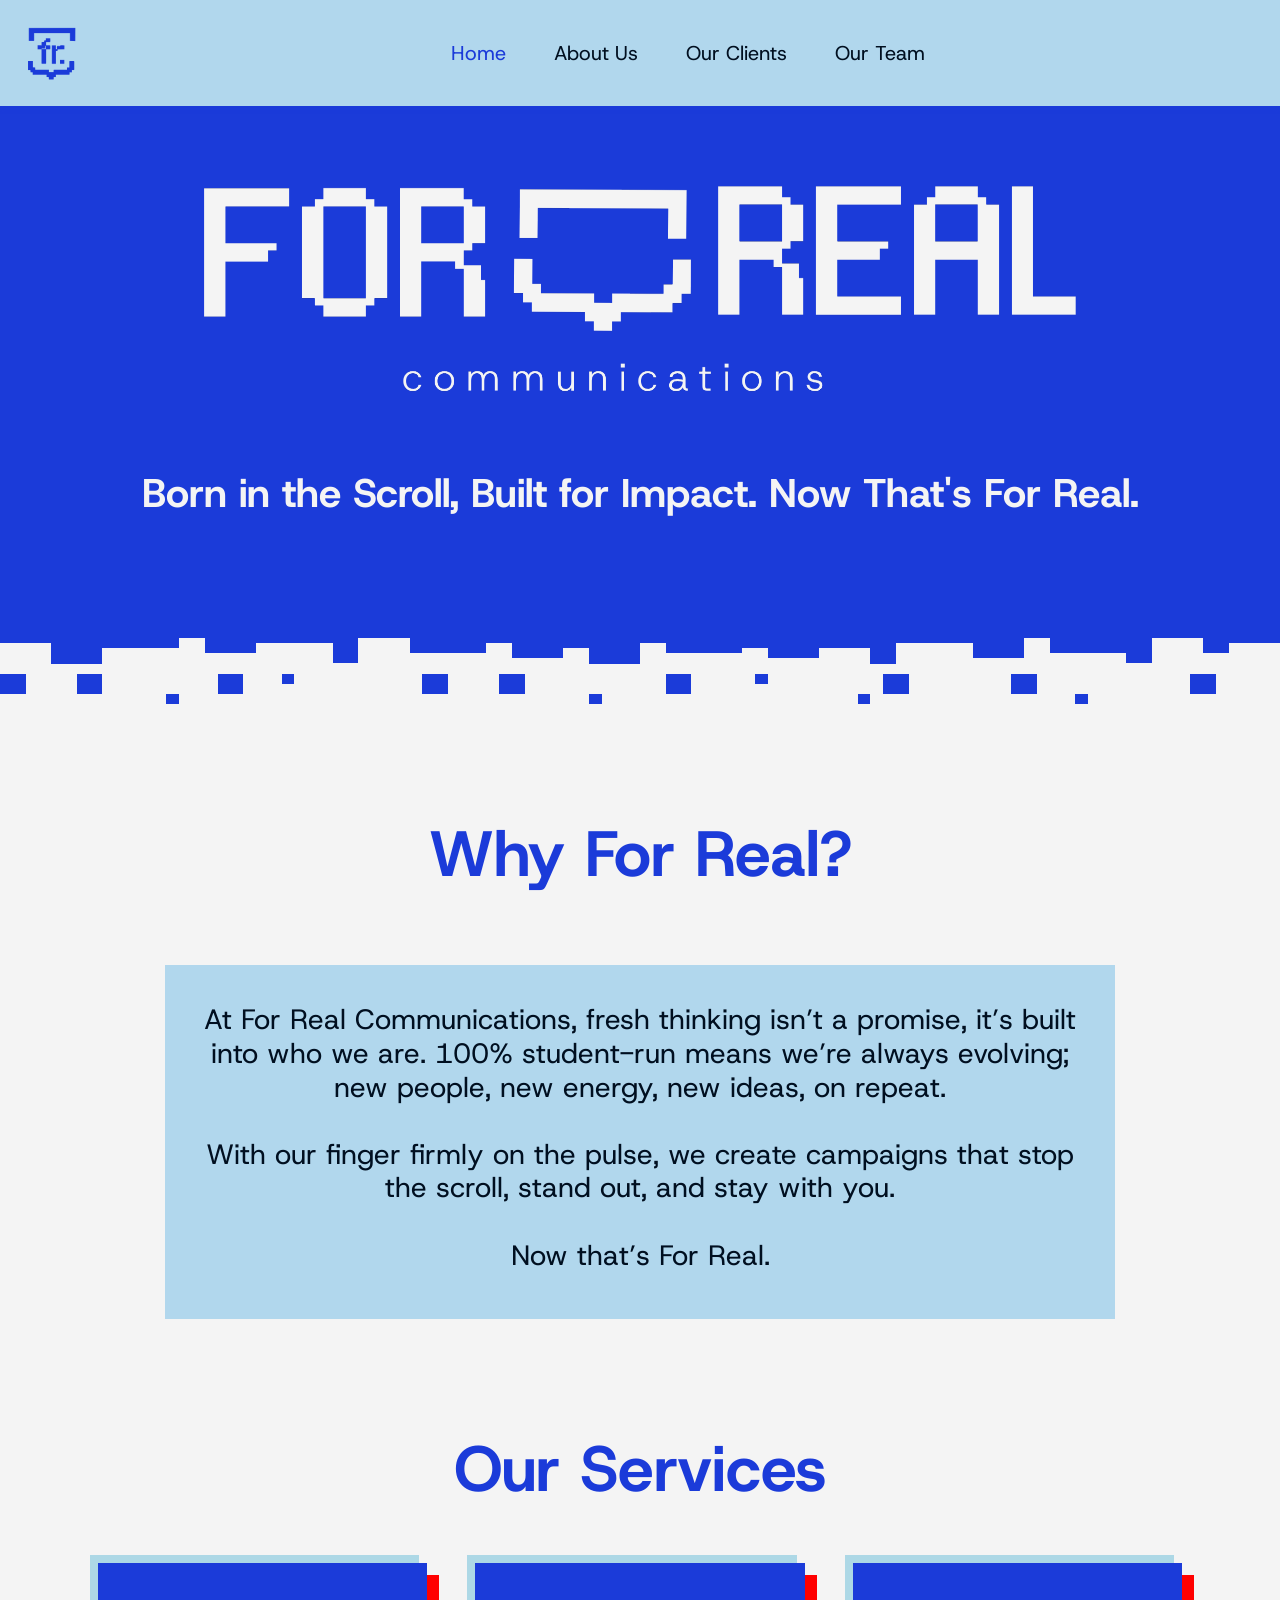
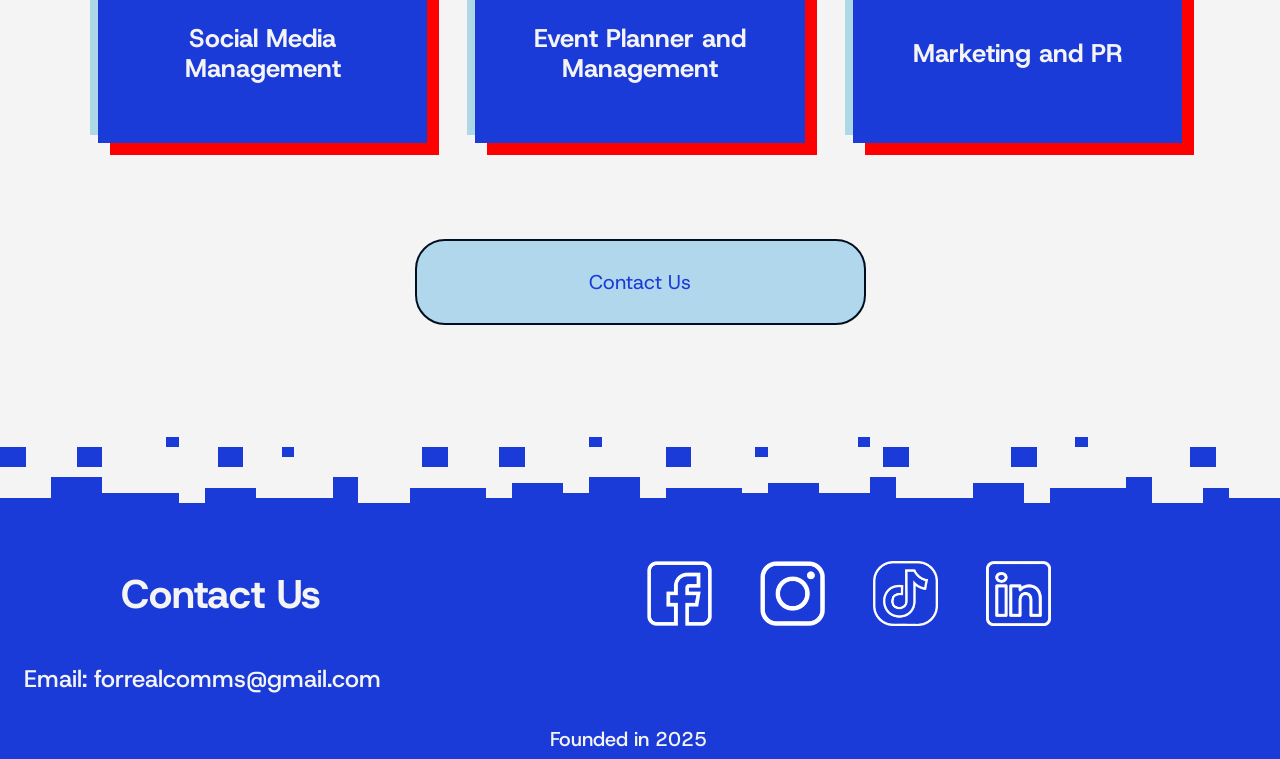
==== commit 4f4ae35a: "Add files via upload" ====
--- a/index.html
+++ b/index.html
@@ -5,6 +5,7 @@
   <meta charset="utf-8">
   <meta name="viewport" content="width=device-width, initial-scale=1">
   <title>For Real Communication HOME</title>
+  <link rel="icon" type="image/x-icon" href="favicon.ico">
   <link href="https://cdn.jsdelivr.net/npm/bootstrap@5.3.8/dist/css/bootstrap.min.css" rel="stylesheet"
     integrity="sha384-sRIl4kxILFvY47J16cr9ZwB07vP4J8+LH7qKQnuqkuIAvNWLzeN8tE5YBujZqJLB" crossorigin="anonymous">
   <link rel="preconnect" href="https://fonts.googleapis.com">
@@ -30,7 +31,7 @@
           <span class="navbar-toggler-icon"></span>
         </button>
         <div class="collapse navbar-collapse" id="navbarNavAltMarkup">
-          <div class="navbar-nav">
+          <div class="navbar-nav mx-auto">
             <a class="nav-link active bodytext fs-5 mx-3" aria-current="page" href="index.html"
               style="color: #1b3bd9;">Home</a>
             <a class="nav-link bodytext fs-5 mx-3" href="aboutUs.html" style="color: #000f20;">About Us</a>
@@ -43,8 +44,8 @@
 
     <div class="container-fluid" style="padding-top: 120px; background-color: #1b3bd9;">
       <div class="row justify-content-center align-items-center">
-        <div class="col-10 gap-1 text-center">
-          <img src="sources/images/white-full-logo.png" class="img-fluid w-100">
+        <div class="col-12 text-center">
+          <img src="sources/images/white-full-logo.png" class="img-fluid logo">
         </div>
       </div>
       <div class="row justify-content-center align-items-center">
@@ -299,4 +300,15 @@
     crossorigin="anonymous"></script>
 </body>
 
-</html>+</html>
+
+
+
+<style>
+  .logo {
+    width: clamp(300px, 80vw, 1200px);
+    height: auto;
+    display: block;
+    margin: 0 auto;
+}
+</style>
--- a/glitch-boxes.css
+++ b/glitch-boxes.css
@@ -39,9 +39,13 @@
 
 
 /* ABOUT US */
+.values-row > div {
+    display: flex;
+}
+
 .values-card {
+    width: 100%;
     height: 100%;
-    min-height: 0;
 }
 
 .values-card .glitch-box {
@@ -50,15 +54,16 @@
     box-sizing: border-box;
 }
 
+.value-text {
+    margin-top: auto;
+    margin-bottom: 0;
+    font-size: clamp(1rem, 1.5vw, 1.25rem);
+    line-height: 1.35;
+}
+
 .value-title {
     font-size: clamp(1.3rem, 2vw, 1.6rem);
     margin-bottom: 2rem;
-}
-
-.value-text {
-    font-size: clamp(1rem, 1.5vw, 1.25rem);
-    line-height: 1.35;
-    margin: 0;
 }
 
 .values-card .glitch-red {
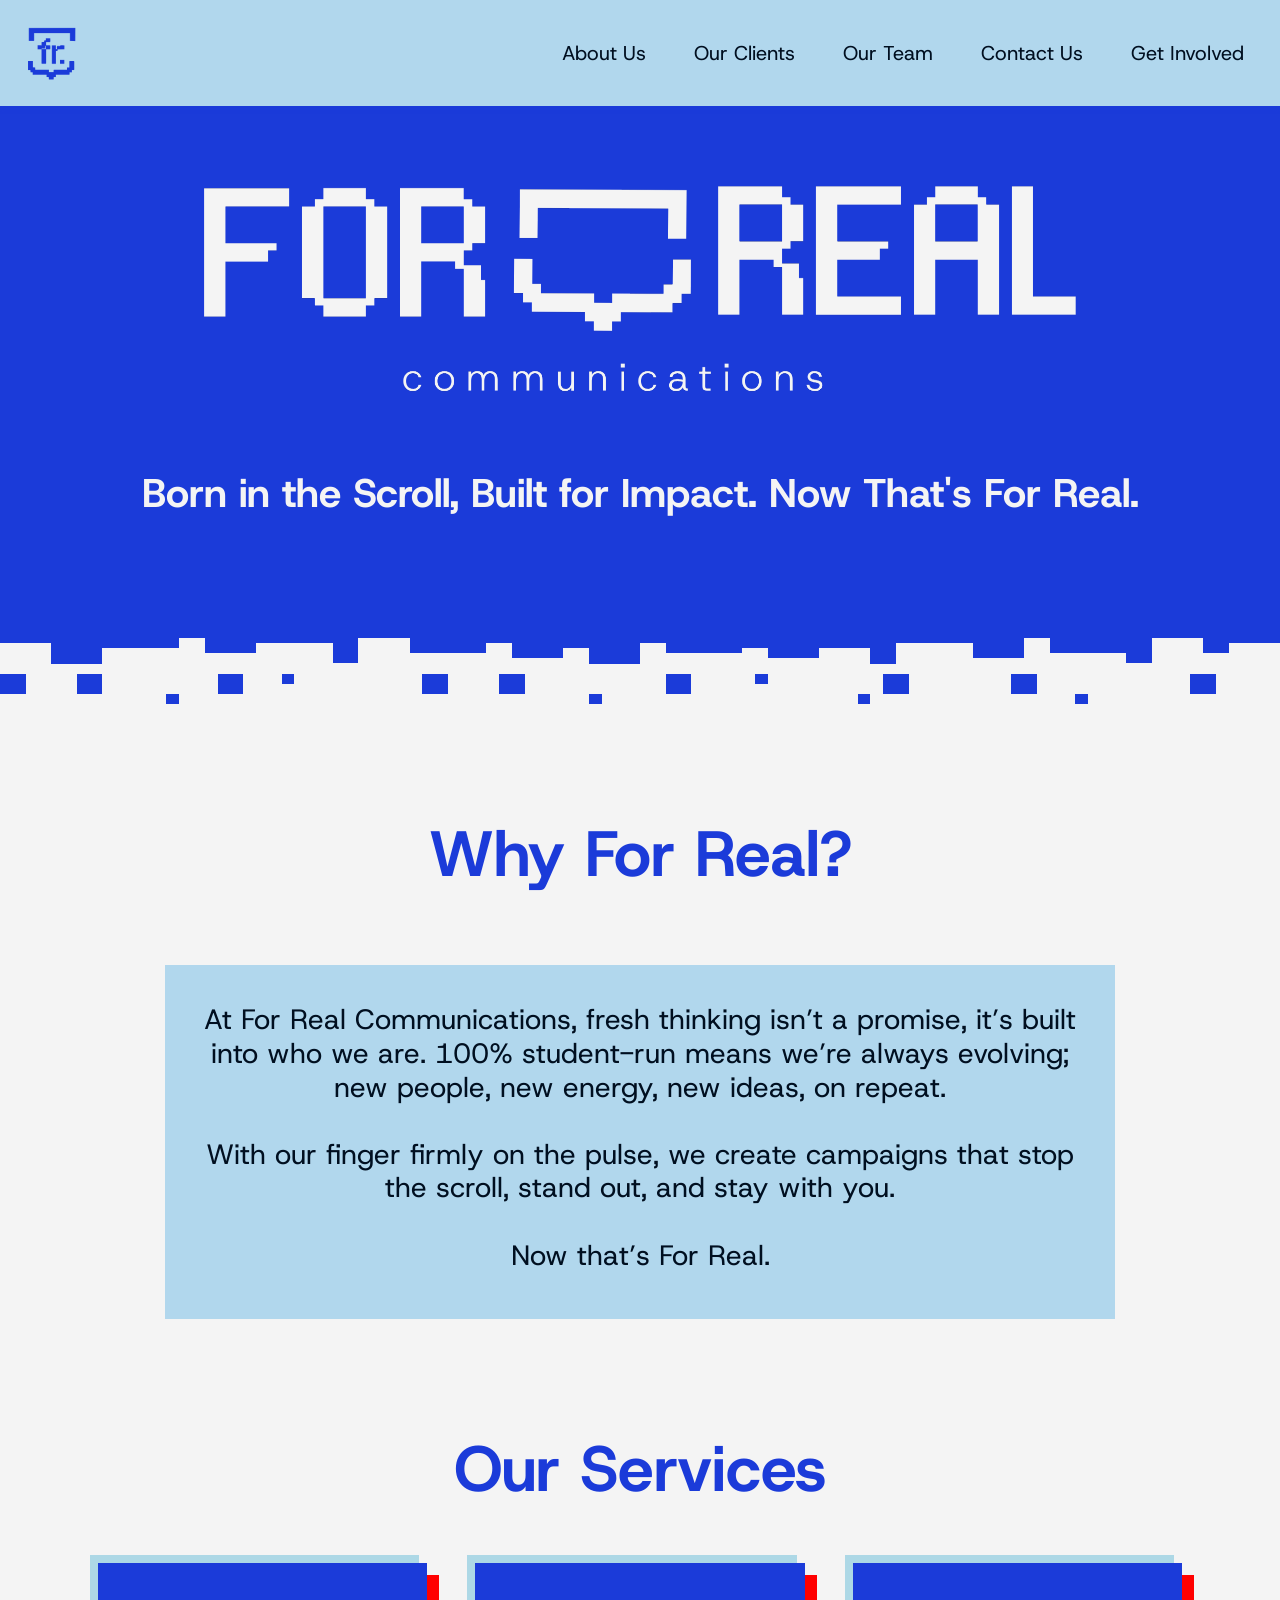
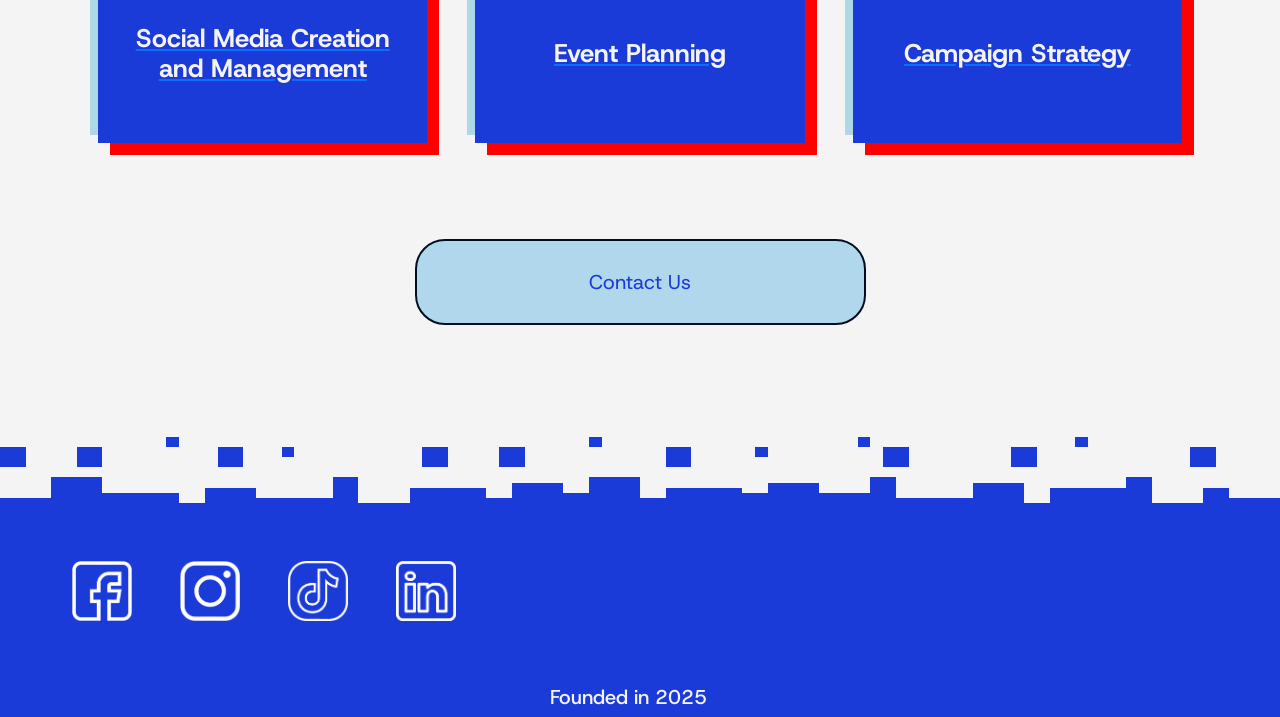
==== commit 98eadd67: "Add files via upload" ====
--- a/index.html
+++ b/index.html
@@ -31,12 +31,12 @@
           <span class="navbar-toggler-icon"></span>
         </button>
         <div class="collapse navbar-collapse" id="navbarNavAltMarkup">
-          <div class="navbar-nav mx-auto">
-            <a class="nav-link active bodytext fs-5 mx-3" aria-current="page" href="index.html"
-              style="color: #1b3bd9;">Home</a>
+          <div class="navbar-nav ms-auto">
             <a class="nav-link bodytext fs-5 mx-3" href="aboutUs.html" style="color: #000f20;">About Us</a>
             <a class="nav-link bodytext fs-5 mx-3" href="clients.html" style="color: #000f20;">Our Clients</a>
             <a class="nav-link bodytext fs-5 mx-3" href="teams.html" style="color: #000f20;">Our Team</a>
+            <a class="nav-link bodytext fs-5 mx-3" href="contact.html" style="color: #000f20;">Contact Us</a>
+            <a class="nav-link bodytext fs-5 mx-3" href="application.html" style="color: #000f20;">Get Involved</a>
           </div>
         </div>
       </div>
@@ -149,11 +149,13 @@
         <div class="service-card">
           <div class="glitch-red"></div>
           <div class="glitch-blue"></div>
+          <a href="aboutUs.html#social-media-management">
           <div class="glitch-box service-box">
             <p class="service-title subtitle mb-0">
-              Social Media Management
+              Social Media Creation and Management
             </p>
           </div>
+          </a>
         </div>
       </div>
 
@@ -161,11 +163,13 @@
         <div class="service-card">
           <div class="glitch-red"></div>
           <div class="glitch-blue"></div>
+          <a href="aboutUs.html#event-planning">
           <div class="glitch-box service-box">
             <p class="service-title subtitle mb-0">
-              Event Planner and Management
+              Event Planning
             </p>
           </div>
+          </a>
         </div>
       </div>
 
@@ -173,11 +177,13 @@
         <div class="service-card">
           <div class="glitch-red"></div>
           <div class="glitch-blue"></div>
+          <a href="aboutUs.html#campaign-strategy">
           <div class="glitch-box service-box">
             <p class="service-title subtitle mb-0">
-              Marketing and PR
+              Campaign Strategy
             </p>
           </div>
+          </a>
         </div>
       </div>
     </div>
@@ -186,12 +192,13 @@
     <div class="row pt-5">
       <div class="d-grid col-5 mx-auto">
         <button class="btn btn-lg bodytext" type="button"
-          onclick="window.location.href='mailto:forrealcomms@gmail.com';" style="background-color: #b1d7ed; color: #1b3bd9; 
+          onclick="window.location.href='contact.html';" style="background-color: #b1d7ed; color: #1b3bd9; 
         padding: 2vw; border: 2px solid #000f20; border-radius: 30px;">
           Contact Us
         </button>
       </div>
     </div>
+
   </div>
 
   <!--Footer (Socials and Contacts)-->
@@ -251,14 +258,9 @@
     </section>
 
     <div class="container-fluid pt-5 bp-1 px-4" style="background-color: #1b3bd9;">
-      <div class="row align-items-center">
-        <div class="col-12 col-md-4 contact-title">
-          <p class="display-6 subtitle mb-0 text-center">
-            Contact Us
-          </p>
-        </div>
+      <div class="row">
         <div class="col-12 col-md-8">
-          <div class="d-flex justify-content-center align-items-center gap-5">
+          <div class="d-flex justify-content-start align-items-center gap-5 px-5">
             <a href="https://www.facebook.com/profile.php?id=61580654530133" target="_blank">
               <img src="sources/images/facebook-logo.png" class="img-fluid social-icon" alt="Facebook">
             </a>
@@ -276,10 +278,6 @@
       </div>
 
       <div class="row" style="padding-top: 3vw;">
-        <div class="col-12">
-          <p class="h4 bodytext text-center text-md-start">Email: forrealcomms@gmail.com</p>
-        </div>
-
         <div class="row" style="padding-top: 2vw;">
           <div class="col-12 text-center">
             <p class="h5 bodytext">Founded in 2025</p>
@@ -310,5 +308,5 @@
     height: auto;
     display: block;
     margin: 0 auto;
-}
+  }
 </style>
--- a/style.css
+++ b/style.css
@@ -6,6 +6,8 @@
 
 html {
     background-color: #f4f4f4;
+    scroll-behavior: smooth;
+    scroll-margin-top: 100px;
 }
 
 .navbar {
@@ -90,7 +92,7 @@
 }
 
 .social-icon {
-    width: 65px;
+    width: 60px;
 }
 
 @media (max-width: 768px) {
@@ -99,7 +101,7 @@
     }
 
     .social-icon {
-        width: 60px;
+        width: 50px;
     }
 }
 
@@ -109,7 +111,7 @@
     }
 
     .social-icon {
-        width: 55px;
+        width: 45px;
     }
 }
 
--- a/glitch-boxes.css
+++ b/glitch-boxes.css
@@ -39,7 +39,7 @@
 
 
 /* ABOUT US */
-.values-row > div {
+.values-row>div {
     display: flex;
 }
 
@@ -54,16 +54,20 @@
     box-sizing: border-box;
 }
 
+.value-title {
+    font-size: clamp(1.3rem, 2vw, 1.6rem);
+    line-height: 1.2;
+    margin-bottom: 1.5rem;
+
+    display: flex;
+    align-items: flex-start;
+    justify-content: center;
+}
+
 .value-text {
-    margin-top: auto;
-    margin-bottom: 0;
+    margin: 0;
     font-size: clamp(1rem, 1.5vw, 1.25rem);
     line-height: 1.35;
-}
-
-.value-title {
-    font-size: clamp(1.3rem, 2vw, 1.6rem);
-    margin-bottom: 2rem;
 }
 
 .values-card .glitch-red {
@@ -77,20 +81,35 @@
 }
 
 
+/* Larger screens */
+@media (min-width: 768px) {
+    .value-title {
+        min-height: 2.4em;
+    }
+}
+
 /* Medium */
 @media (min-width: 768px) and (max-width: 991px) {
+
+    .value-title {
+        margin-bottom: 0.5rem;
+        min-height: 2.4em;
+    }
 
     .values-card .glitch-box {
         padding: 1.5rem 1rem;
     }
 }
 
-
 /* Small */
 @media (max-width: 767px) {
 
     .values-card .glitch-box {
         padding: 1.25rem 1rem;
+    }
+
+    .value-title {
+        margin-bottom: 1rem;
     }
 
     .values-card .glitch-red {
@@ -104,7 +123,7 @@
     }
 }
 
-.values-row > div {
+.values-row>div {
     display: flex;
 }
 
